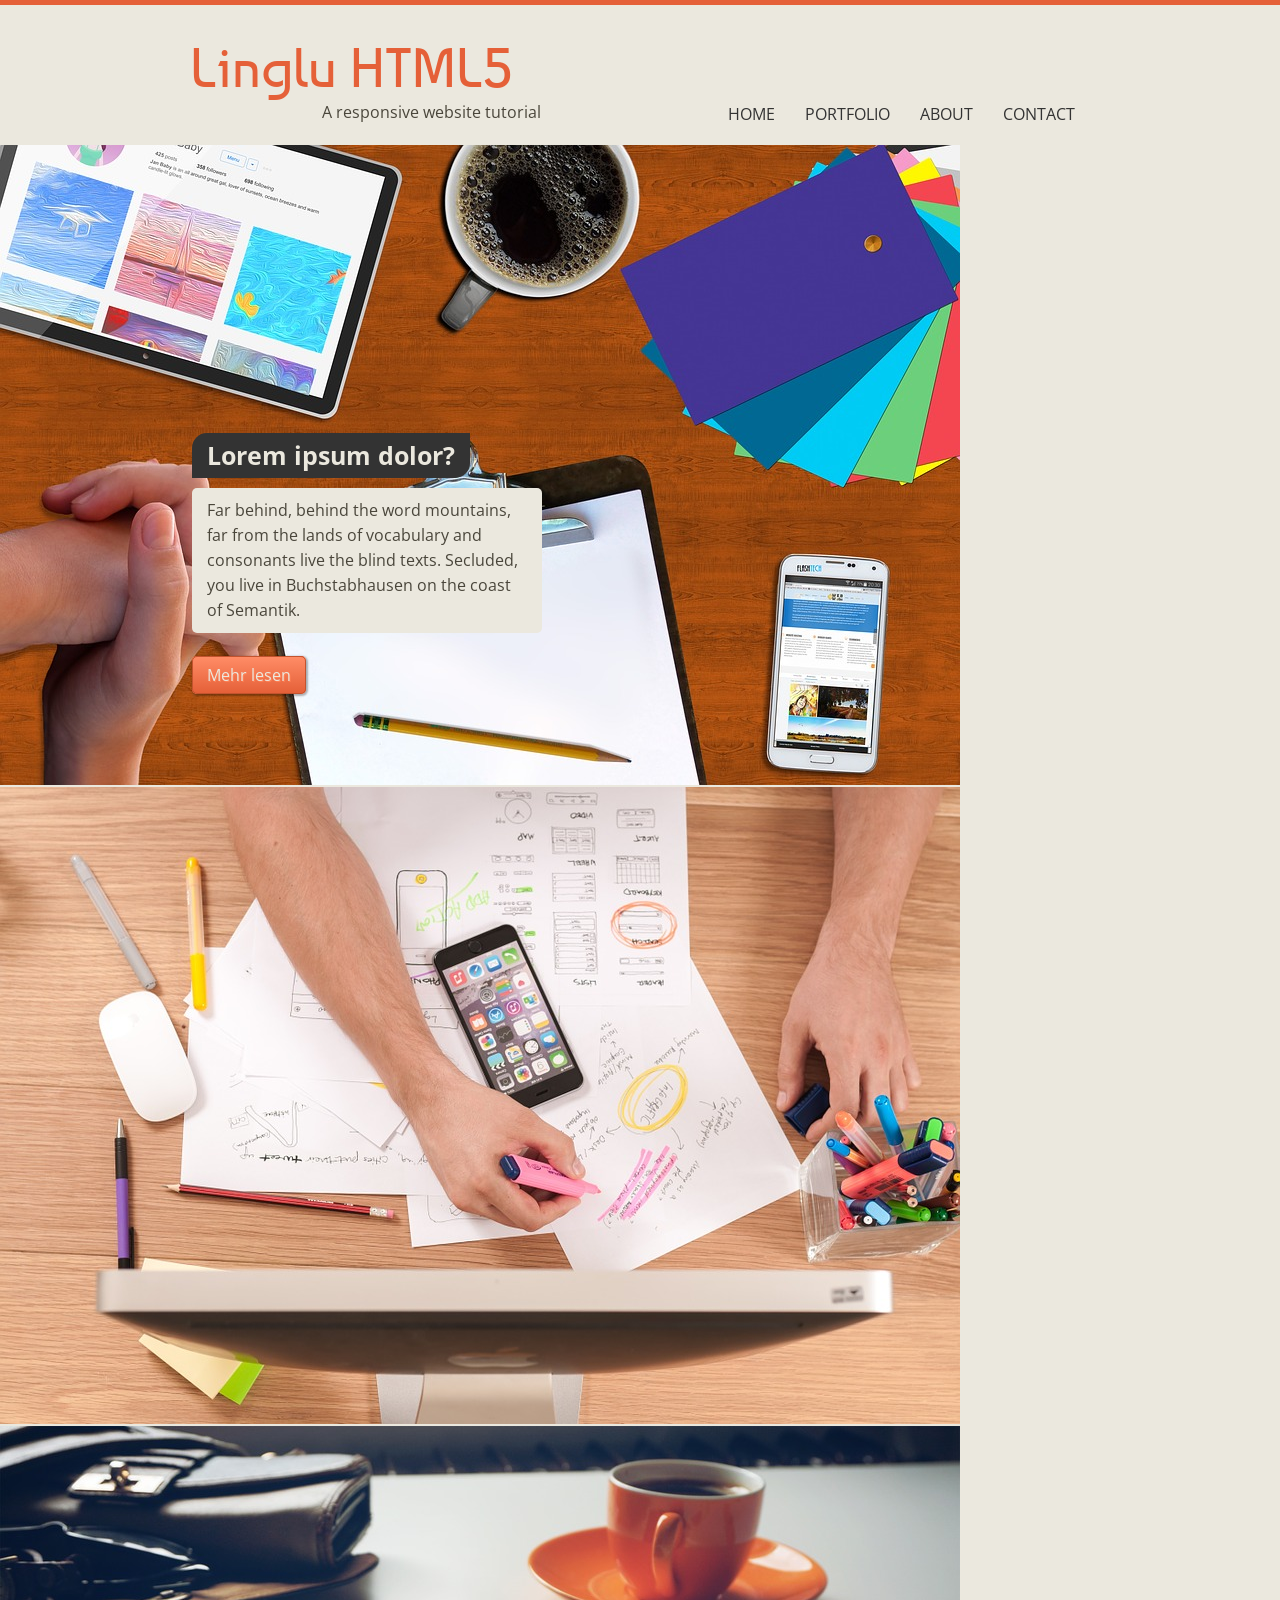
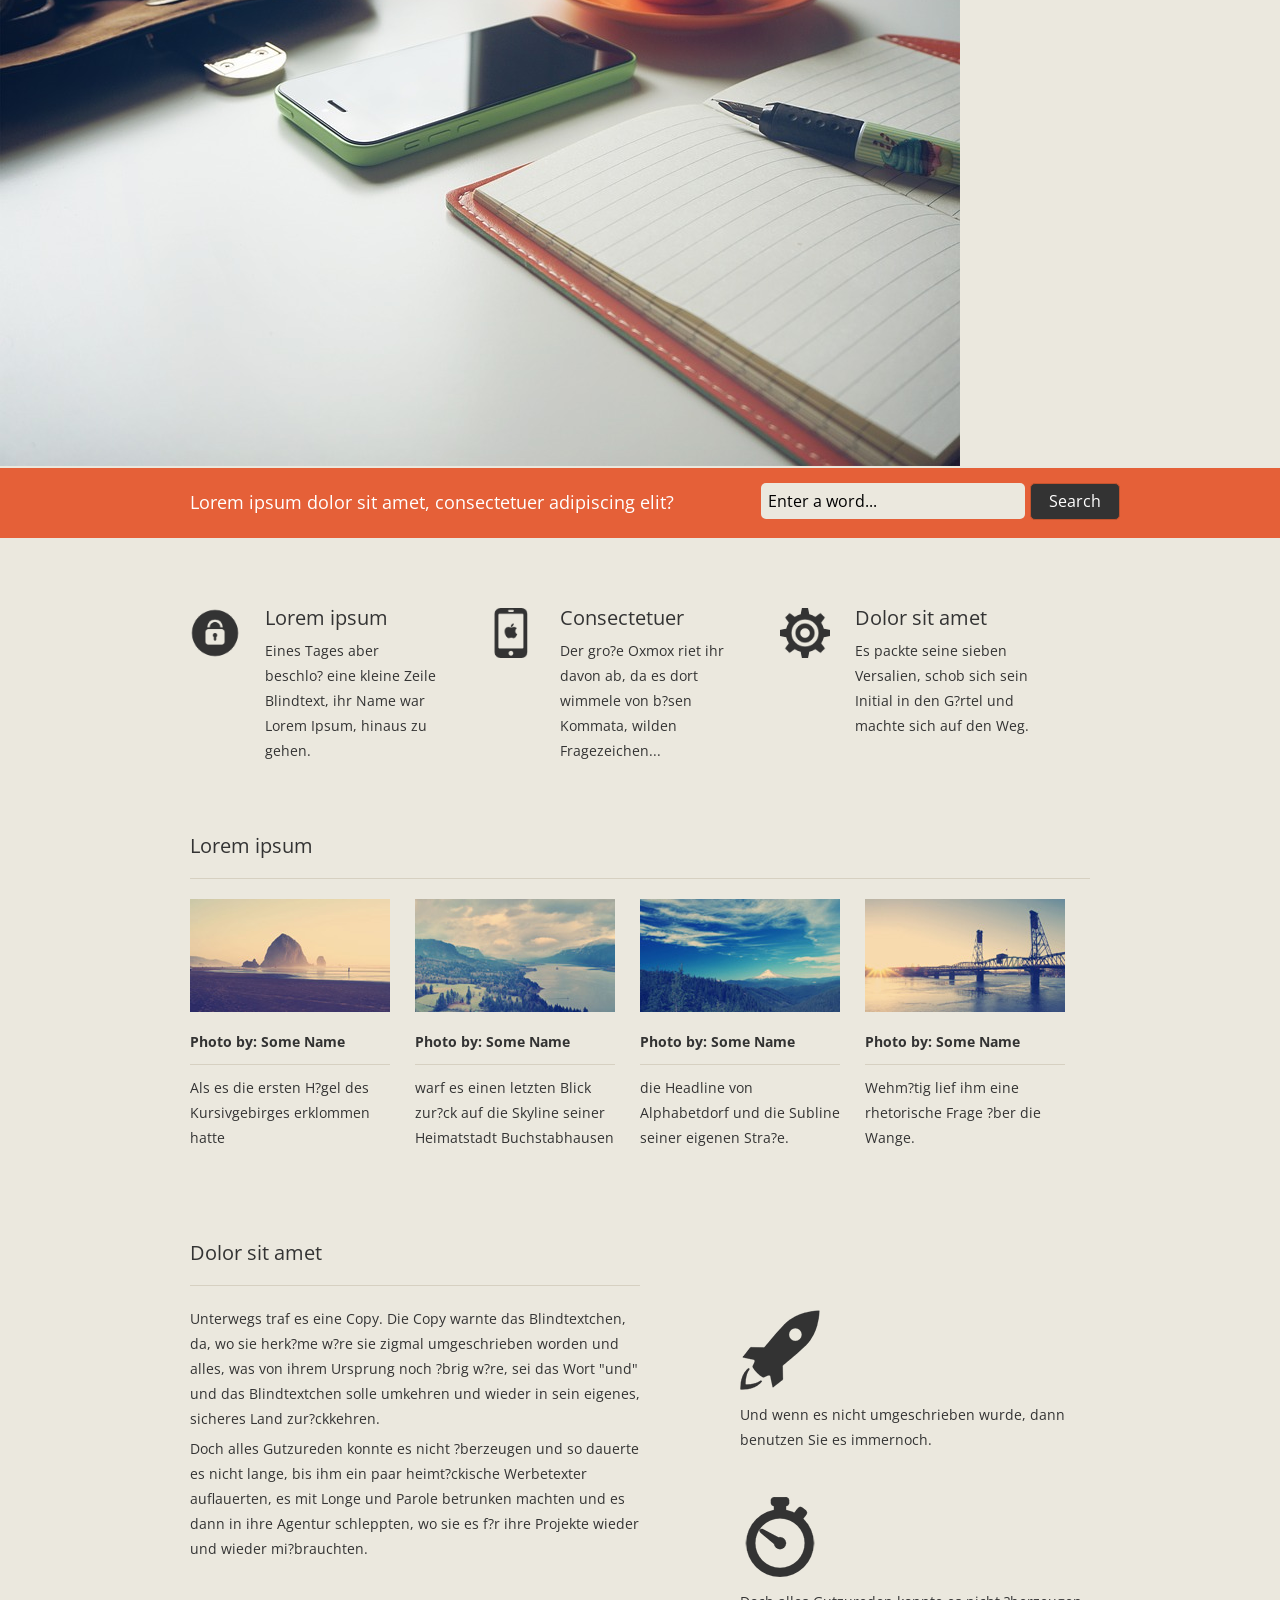
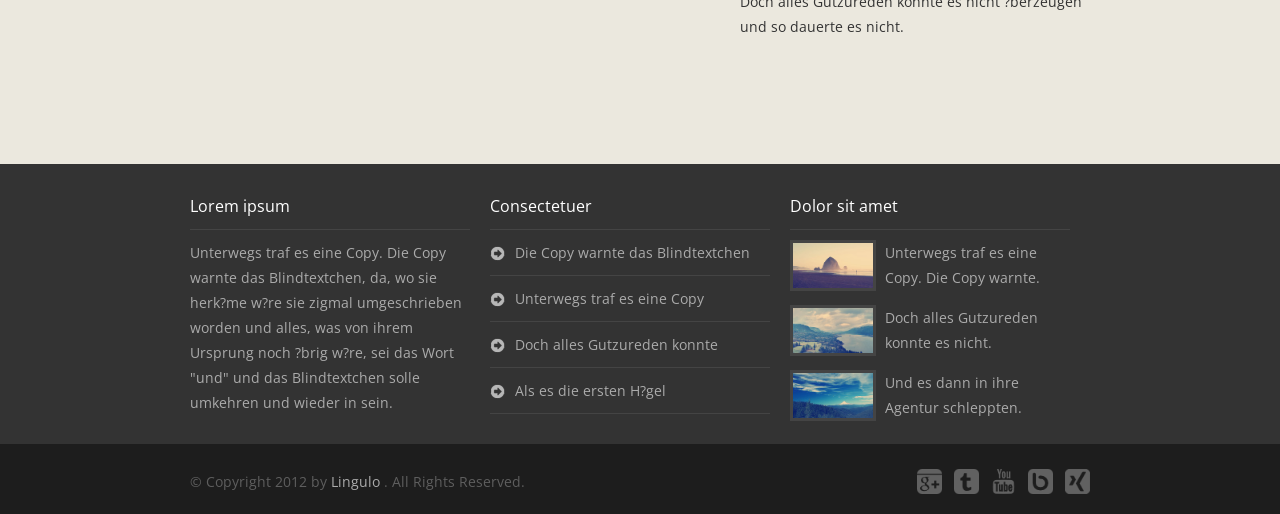
==== index.html @ 414e0123 "Update index.html" ====
<!DOCTYPE HTML>
<head>
	<meta http-equiv="content-type" content="text/html" charset="UTF-8"/>
	<meta name="viewport" content="width=device-width, initial-scale=1.0" />
	<title>
		HTML5 responsive website tutorial
	</title>
	<link rel="stylesheet" href="css/reset.css" type="text/css" media="screen" />
	<link rel="stylesheet" href="css/style.css" type="text/css" media="screen" />
	<link href="lightbox/css/lightbox.css" rel="stylesheet" />
	<link href='http://fonts.googleapis.com/css?family=Open+Sans|Baumans' rel='stylesheet' type='text/css'/>
	<script src="js/modernizr.js">
		
		
	
	
	</script>
	<script src="js/respond.min.js">
		
		
	
	
	</script>
	<!-- include extern jQuery file but fall back to local file if extern one fails to load !-->
	<!--<script src="http://code.jquery.com/jquery-1.7.2.min.js">-->
		

	
	
	<script type="text/javascript">
		
		
		
        window.jQuery || document.write('<script type="text\/javascript" src="js\/1.7.2.jquery.min"><\/script>')
    
	
	
	</script>
	<script src="lightbox/js/lightbox.js">
		
		
	
	
	</script>
	<script src="js/prefixfree.min.js">
		
		
	
	
	</script>
	<script src="js/jquery.slides.min.js">
		
		
	
	
	</script>
    
   
   <script>
   $(function() {
$('#slides').slidesjs({
height: 235,
navigation: false,
pagination: false,
effect: {
fade: {
speed: 400
}
},callback:
{
start: function(number)
{
$("#slider_content1,#slider_content2,#slider_content3").fadeOut(500);
},
complete: function(number)
{
$("#slider_content" + number).delay(500).fadeIn(1000);
}
},
play:
{
active: false,
auto: true,
interval: 6000,
pauseOnHover: false
}
});
});

  
(function ($, window, document, undefined)
{
  'use strict';$(function ()
{
$("#mobileMenu").hide();
$(".toggleMobile").click(function()
{
$(this).toggleClass("active");
$("#mobileMenu").slideToggle(500);
});
});
    
    $(window).on("resize", function()
{
if($(this).width() > 500)
{
$("#mobileMenu").hide();
$(".toggleMobile").removeClass("active");

}
});
    
})(jQuery, window, document);


   </script>

</head>
<body>
	<header>
    
    <div class="toggleMobile">
<span class="menu1"></span>
<span class="menu2"></span>
<span class="menu3"></span>
</div>
<div id="mobileMenu">
<ul>
<li><a href="javascript:void(0)">Home</a></li>
<li><a href="javascript:void(0)">Porfolio</a></li>
<li><a href="javascript:void(0)">About</a></li>
</ul>
</div>
		<h1>
			Linglu HTML5
		</h1>
		<p>
			A responsive website tutorial
		</p>
		<nav>
			<ul>
				<li>
					<a href="javascript:void(0)"> Home </a>
				</li>
				<li>
					<a href="javascript:void(0)"> Portfolio </a>
				</li>
				<li>
					<a href="javascript:void(0)"> About </a>
				</li>
				<li>
					<a href="javascript:void(0)"> Contact </a>
				</li>
			</ul>
		</nav>
	</header>
	<section class="container">
		<h2 class="hidden">
			Lorem Ipsum
		</h2>
		<article id="slider_content1">
			<h3>
				Lorem ipsum dolor?
			</h3>
			<p>
				Far behind, behind the word mountains, far from the lands of vocabulary and consonants live the blind texts. Secluded, you live in Buchstabhausen on the coast of Semantik.
				<a href="javascript:void(0)" class="responsive_button">Mehr lesen...</a>
            </p>
	<a class="button" href="javascript:void(0)">Mehr lesen</a>
		</article>
		<article id="slider_content2">
			<h3>
				Nulla consequat
			</h3>
			<p>
				A little turtle called Duden flows through her place and provides her with the necessary regularities. It is a paradise-like country in which a fried phrases fly into the mouth.
		      <a href="javascript:void(0)" class="responsive_button">Mehr lesen...</a>
        	</p>
		<a class="button" href="javascript:void(0)">Mehr lesen</a>
		</article>
		<article id="slider_content3">
			<h3>
				Lorem ipsum
			</h3>
			<p>
				Not even the omnipotent punctuation controls the blind texts an almost unorthographical life.
                <a href="javascript:void(0)" class="responsive_button">Mehr lesen...</a>
			</p>
		<a class="button" href="javascript:void(0)">Mehr lesen</a>
		</article>
		<div id="slides">
			<img src="img/img1.jpg" alt="Some alt text">
			<img src="img/img2.jpg" alt="Some alt text">
			<img src="img/img3.jpg" alt="Some alt text">
		</div>
	</section>
	<section id="spacer">
		<h2 class="hidden">
			Dolor sit amet
		</h2>
		<p>
			Lorem ipsum dolor sit amet, consectetuer adipiscing elit?
		</p>
		<div class="search">
			<form action="#">
				<input type="text" name="sitesearch" value="Enter a word..."/>
				<input type="submit" name="start_search" class="button" value="Search"/>
			</form>
		</div>
	</section>
	<section id="boxcontent">
		<h2 class="hidden">
			Adipiscing
		</h2>
		<article>
			<img src="img/icon1.png" alt="alt text" width="50" height="50"/>
			<h3>
				Lorem ipsum
			</h3>
			<p>
				Eines Tages aber beschlo? eine kleine Zeile Blindtext, ihr Name war Lorem Ipsum, hinaus zu gehen.
			</p>
		</article>
		<article>
			<img src="img/icon2.png" alt="alt text" width="50" height="50"/>
			<h3>
				Consectetuer
			</h3>
			<p>
				Der gro?e Oxmox riet ihr davon ab, da es dort wimmele von b?sen Kommata, wilden Fragezeichen...
			</p>
		</article>
		<article>
			<img src="img/icon3.png" alt="alt text" width="50" height="50"/>
			<h3>
				Dolor sit amet
			</h3>
			<p>
				Es packte seine sieben Versalien, schob sich sein Initial in den G?rtel und machte sich auf den Weg.
			</p>
		</article>
		<br class="clear"/>
	</section>
	<section id="four_columns">
		<h2>
			Lorem ipsum
		</h2>
		<article class="img-item">
			<h3 class="hidden">
				Dolor sit amet
			</h3>
			<figure>
				<a href="img/example-slide-1.jpg" rel="lightbox" title="Some Title">
				<span class="thumb-screen"></span>
				<img src="img/example-slide-1sml.jpg" alt="Some alt text"/>
				</a>
				<figcaption>
					<strong>
						Photo by: Some Name
					</strong>
					Als es die ersten H?gel des Kursivgebirges erklommen hatte
				</figcaption>
			</figure>
		</article>
		<article class="img-item">
			<h3 class="hidden">
				Sit Amet
			</h3>
			<figure>
				<a href="img/example-slide-2.jpg" rel="lightbox" title="Some Title">
				<span class="thumb-screen"></span>
				<img src="img/example-slide-2sml.jpg" alt="Some alt text"/>
				</a>
				<figcaption>
					<strong>
						Photo by: Some Name
					</strong>
					warf es einen letzten Blick zur?ck auf die Skyline seiner Heimatstadt Buchstabhausen
				</figcaption>
			</figure>
		</article>
		<article class="img-item">
			<h3 class="hidden">
				Dolor Sit
			</h3>
			<figure>
				<a href="img/example-slide-3.jpg" rel="lightbox" title="Some Title">
				<span class="thumb-screen"></span>
				<img src="img/example-slide-3sml.jpg" alt="Some alt text"/>
				</a>
				<figcaption>
					<strong>
						Photo by: Some Name
					</strong>
					die Headline von Alphabetdorf und die Subline seiner eigenen Stra?e.
				</figcaption>
			</figure>
		</article>
		<article class="img-item">
			<h3 class="hidden">
				Lorem Ipsum
			</h3>
			<figure>
				<a href="img/example-slide-4.jpg" rel="lightbox" title="Some Title">
				<span class="thumb-screen"></span>
				<img src="img/example-slide-4sml.jpg" alt="Some alt text"/>
				</a>
				<figcaption>
					<strong>
						Photo by: Some Name
					</strong>
					Wehm?tig lief ihm eine rhetorische Frage ?ber die Wange.
				</figcaption>
			</figure>
		</article>
		<br class="clear"/>
	</section>
	<section id="text_columns">
		<h2 class="hidden">
			Blindtext
		</h2>
		<article class="column1">
			<h3>
				Dolor sit amet
			</h3>
			<p>
				Unterwegs traf es eine Copy. Die Copy warnte das Blindtextchen, da, wo sie herk?me w?re sie zigmal umgeschrieben worden und alles, was von ihrem Ursprung noch ?brig w?re, sei das Wort "und" und das Blindtextchen
				solle umkehren und wieder in sein eigenes, sicheres Land zur?ckkehren.
			</p>
			<p>
				Doch alles Gutzureden konnte es nicht ?berzeugen und so dauerte es nicht lange, bis ihm ein paar heimt?ckische Werbetexter auflauerten, es mit Longe und Parole betrunken machten und es dann in ihre Agentur
				schleppten, wo sie es f?r ihre Projekte wieder und wieder mi?brauchten.
			</p>
		</article>
		<section class="column2">
			<h3 class="hidden">
				Lorem Impsum
			</h3>
			<article class="row">
				<h4 class="hidden">
					Dolor sit
				</h4>
				<img src="img/icon4.png" width="80" class="rocket" alt="Some alt text"/>
				<p>
					Und wenn es nicht umgeschrieben wurde, dann benutzen Sie es immernoch.
				</p>
			</article>
			<article class="row">
				<h4 class="hidden">
					Ipsum
				</h4>
				<img src="img/icon5.png" width="80" class="clock" alt="Some alt text"/>
				<p>
					Doch alles Gutzureden konnte es nicht ?berzeugen und so dauerte es nicht.
				</p>
			</article>
		</section>
	</section>
	<footer>
		<h2 class="hidden">
			Our footer
		</h2>
		<section id="copyright">
			<h3 class="hidden">
				Copyright notice
			</h3>
			<div class="wrapper">
				<div class="social">
					<a href="javascript:void(0)"><img src="img/icon9.png" alt="google plus" width="25"/></a>
					<a href="javascript:void(0)"><img src="img/icon6.png" alt="tumblr" width="25"/></a>
					<a href="javascript:void(0)"><img src="img/icon7.png" alt="youtube" width="25"/></a>
					<a href="javascript:void(0)"><img src="img/icon8.png" alt="bebo" width="25"/></a>
					<a href="javascript:void(0)"><img src="img/icon10.png" alt="xing" width="25"/></a>
				</div>
				&copy; Copyright 2012 by
				<a href="http://www.lingulo.com">Lingulo</a>
				. All Rights Reserved.
			</div>
		</section>
		<section class="wrapper">
			<h3 class="hidden">
				Footer content
			</h3>
			<article class="column">
				<h4>
					Lorem ipsum
				</h4>
				Unterwegs traf es eine Copy. Die Copy warnte das Blindtextchen, da, wo sie herk?me w?re sie zigmal umgeschrieben worden und alles, was von ihrem Ursprung noch ?brig w?re, sei das Wort "und" und das Blindtextchen
				solle umkehren und wieder in sein.
			</article>
			<article class="column midlist">
				<h4>
					Consectetuer
				</h4>
				<ul>
					<li>
						<a href="javascript:void(0)">Die Copy warnte das Blindtextchen</a>
					</li>
					<li>
						<a href="javascript:void(0)">Unterwegs traf es eine Copy</a>
					</li>
					<li>
						<a href="javascript:void(0)">Doch alles Gutzureden konnte</a>
					</li>
					<li>
						<a href="javascript:void(0)">Als es die ersten H?gel</a>
					</li>
				</ul>
			</article>
			<article class="column rightlist">
				<h4>
					Dolor sit amet
				</h4>
				<ul>
					<li>
						<a href="javascript:void(0)"><img src="img/example-slide-1sml.jpg" width="80" alt="some alt text"/><span>Unterwegs traf es eine Copy. Die Copy warnte.</span></a>
					</li>
					<li>
						<a href="javascript:void(0)"><img src="img/example-slide-2sml.jpg" width="80" alt="some alt text"/><span>Doch alles Gutzureden konnte es nicht.</span></a>
					</li>
					<li>
						<a href="javascript:void(0)"><img src="img/example-slide-3sml.jpg" width="80" alt="some alt text"/><span>Und es dann in ihre Agentur schleppten.</span></a>
					</li>
				</ul>
			</article>
		</section>
	</footer>
    
  
</body>

</html>
---- css/style.css ----
body
{
border-top: 5px solid #e56038;
background: #ebe8de;
font-family: 'Open Sans', sans-serif;
color: #333333;
}

input
{
font-family: 'Open Sans', sans-serif;
font-size:16px;
padding: 7px;
outline: 0;
border:0;
width:250px;
background: #EBE8DE;
border-radius:5px;
}

input[type=submit]
{
width:auto;
padding: 5px 18px;
line-height:25px;
text-shadow:none;
cursor:pointer;
box-shadow: none;
background: #333333;
color: #fff;
}

p
{
margin: 5px 0;
line-height: 25px;
}

a
{
text-decoration: none;
color: inherit;
transition: color .5s ease;
}


strong
{
font-weight: bold;
}


figcaption
{
line-height: 25px;
font-size:14px;
width:200px;
}

figcaption strong
{
border-bottom: 1px solid #D6D0C1;
padding-bottom:10px;
margin: 10px 0;
display:block;
}

header
{

position:relative;
width:auto;
max-width:900px;
margin: 0 auto 20px auto;
}

header h1
{
margin: 35px 0 0 0;
font-size: 55px;
color: #e56038;
font-family: 'Baumans', cursive;
}

header p
{
font-family: 'Open Sans', sans-serif;
font-size: 16px;
color: #4A463B;
margin-left:132px;
}

nav
{
        position:absolute;
        right:0;
        bottom:0;
}

nav ul
{
list-style:none;
}

nav ul li
{
display:block;
float:left;
padding:3px 15px;
}

nav ul li a
{
font-family: 'Open Sans', sans-serif;
text-transform: uppercase;
transition: all .25s ease;
}

nav ul li a:hover
{
color: #E56038;
}



#slider_content1, #slider_content2, #slider_content3
{
line-height: 25px;
font-family: 'Open Sans', sans-serif;
width:350px;
position:absolute;
top:15%;
left:15%;
display:none;
z-index:11;
}

#slider_content1
{
display:block;
}

.container
{
width:auto;
margin: 0 auto;
position:relative;
}

#slider_content1 h3, #slider_content2 h3, #slider_content3 h3
{
color:#EBE8DE;
font-size:25px;
font-weight:bold;
margin-bottom:10px;
background-color:#333333;
padding:10px 15px;
border-radius: 15px 0 15px 0;
display:inline-block;
}

#slider_content1 p, #slider_content2 p, #slider_content3 p
{
margin:0 0 30px 0;
color:#4a463b;
background-color:#EBE8DE;
padding:10px 15px;
border-radius: 5px;
}

#spacer
{
width:auto;
height:70px;
background-color:#e56038;
position:relative;
font-family: 'Open Sans', sans-serif;
color:#fff;
font-size:18px;
}

#spacer p
{
margin-top:22px;
width:auto;
position:absolute;
left:50%;
margin-left:-450px;
}

#spacer .search
{
margin-top:15px;
width:auto;
position:absolute;
right:50%;
margin-right:-480px;
}

#boxcontent
{
width:auto;
max-width:900px;
margin:0 auto;
padding:70px 0 45px 0;
}

#boxcontent article
{
float:left;
width:250px;
margin-right:45px;
font-size:14px;
}

#boxcontent article h3
{
font-family: 'Open Sans', sans-serif;
font-size:20px;
margin-bottom:10px;
margin-left:75px;
}

#boxcontent article img
{
float:left;
}

#boxcontent article p
{
line-height:25px;
font-family: 'Open Sans', sans-serif;
margin-left:75px;
}

#four_columns, #text_columns
{
line-height:25px;
font-family: 'Open Sans', sans-serif;
width:auto;
max-width:900px;
margin:0 auto;
}


#four_columns h2, #text_columns h3
{
font-size:20px;
border-bottom: 1px solid #D6D0C1;
padding: 20px 0;
margin-bottom: 20px;
}

#four_columns .img-item
{
float:left;
margin-right:25px;
}

#four_columns .img-item a
{
position:relative;
display:block;
}

.thumb-screen
{
display:block;
position:absolute;
top:0;
left:0;
width:100%;
height:113px;
background: #000 url(../img/zoom.png) center center no-repeat;
z-index:99;
opacity: 0;
transition: opacity .5s ease;
}

.thumb-screen:hover
{
opacity:0.5;
}


#text_columns article.column1, #text_columns .column2
{
margin: 70px 0;
font-size:14px;
float:left;
width:450px;
}


#text_columns .column2
{
margin: 120px 0;
}

.row
{
position:relative;
margin: 40px 0 0 50px;
float:right;
width:350px;
}

.rocket:hover
{
opacity:0;
transition: opacity 0.4s ease 0.2s;
animation-name: stylie-transform-keyframes;
animation-duration: 700ms;
animation-delay: 0ms;
animation-fill-mode: forwards;
animation-timing-function: linear;
animation-iteration-count: 1;
transform-origin: 0 0;
}

.clock:hover
{
animation-name: stylie-transform2-keyframes;
animation-duration: 100ms;
animation-delay: 0ms;
animation-fill-mode: forwards;
animation-timing-function: linear;
animation-iteration-count: infinite;
transform-origin: 0 0;
}


/* KEYFRAMES */

@keyframes stylie-transform-keyframes
{
0%
{
transform:translateX(30px) translateY(46px) rotate(0deg) translate(-50%, -50%);
animation-timing-function: cubic-bezier(.25,.25,.75,.75);
}
100%
{
transform:translateX(260px) translateY(-150px) rotate(0deg) translate(-50%, -50%);
}
}

@keyframes stylie-transform2-keyframes
{
0%
{
transform:translateX(40px) translateY(40px) rotate(0deg) translate(-50%, -50%);
animation-timing-function: cubic-bezier(.25,.25,.75,.75);
}
100%
{
transform:translateX(50px) translateY(40px) rotate(0deg) translate(-50%, -50%);
}
}

footer
{
position:relative;
clear:both;
width:auto;
height:350px;
background:#333333;
}

footer .wrapper
{
line-height:25px;
margin: 0 auto;
padding-top:30px;
width:auto;
max-width:900px;
font-size:14px;
}

footer .wrapper .column
{
font-family: 'Open Sans', sans-serif;
color:#ababab;
float:left;
width:280px;
margin-right:20px;
}

footer .wrapper .column.midlist ul li
{
width:auto;
padding:0 0 10px 25px;
margin-bottom:10px;
border-bottom: 1px solid #444444;
background:url(../img/arrowright2.png) left 6px no-repeat;
}

footer .wrapper .column.midlist ul li a:hover
{
color:#fff;
}

footer .wrapper .column.rightlist ul li
{
width:auto;
margin-bottom:15px;
}

footer .wrapper .column.rightlist ul li a span
{
margin-left:95px;
display:block;
}

footer .wrapper .column.rightlist ul li a img
{
transition: border .25s ease;
float:left;
border:3px solid #444444;
}

footer .wrapper .column.rightlist ul li a img:hover
{
border-color: #5e5e5e;
}

footer .wrapper .column h4
{
font-size: 16px;
color: #fff;
border-bottom: 1px solid #444444;
padding: 0 0 10px 0;
margin-bottom: 10px;
}

#copyright
{
background: #1D1D1D;
height:70px;
position:absolute;
bottom:0;
left:0;
width:100%;
}

#copyright .wrapper
{
font-family: 'Open Sans', sans-serif;
padding-top:25px;
color: #5e5e5e;
font-size:14px;
position:relative;
}

#copyright .wrapper .social
{
position:absolute;
right:0;
top:25px;
}

#copyright .wrapper .social a
{
transition: opacity .25s ease;
opacity: 0.3;
margin-left: 12px;
display:block;
float:left;
}

#copyright .wrapper .social a:hover
{
opacity: 0.7;
}

#copyright .wrapper a
{
color: #ABABAB;
}

#copyright .wrapper a:hover
{
color: #fff;
}

.clear
{
clear:both;
}

.hidden
{
position:absolute;
clip: rect(1px 1px 1px 1px); /* IE6 & 7 */
clip: rect(1px, 1px, 1px, 1px);
}

#slider_content1 p .responsive_button, #slider_content2 p .responsive_button, #slider_content3 p .responsive_button
{
display:none;
}


#mobileMenu
{
position: fixed;
top: 0;
left: 0;
width: 100%;
display:none;
}



#mobileMenu ul li
{
display:block;
background-color: #E56038;
color: #fff;
padding: 12px 0;
letter-spacing: 0.1em;
text-align: center;
text-transform: uppercase;
border-bottom: 1px solid #CC5836;
}

.toggleMobile
{
display:none;
}


.button
{
        padding:7px 14px;
        border: 1px solid #c3532e;
        background-image: linear-gradient(bottom, #E56038 0%, #ff8c66 100%);
        background-image: linear-gradient(to bottom, #ff8c66 0%, #E56038 100%);
        background-color: #eb653c;
        color: #EBE8DE;
        text-shadow: 1px 1px 0px #ff8155;
        text-decoration:none;
        border-radius:5px;
        box-shadow: 1px 1px 2px 1px rgba(0, 0, 0, 0.3);
}

.button:hover
{
        background:none #EBE8DE;
        border-color: #EBE8DE;
        text-shadow:none;
        color: #4A463B;
}

@media (max-width:1215px)
{
    
#slider_content1, #slider_content2, #slider_content3
{
width:auto;
margin-right:50px;
}

#slider_content1 h3, #slider_content2 h3, #slider_content3 h3
{
font-size:18px;
}
#slider_content1 p, #slider_content2 p, #slider_content3 p
{-
font-size:14px;
}
#slider_content1 p .responsive_button, #slider_content2 p .responsive_button, #slider_content3 p .responsive_button
{
display:inline;
color:#000;
}
.container .button
{
display:none;
}
}


@media (max-width: 915px)
{
#boxcontent article
{
float: none;
margin: 30px auto 0 auto;
width: 60%;
}
#spacer
{font-size:15px;
}

#spacer .search
{
margin-top:19px;
margin-right:-385px;
}

#spacer p
{
margin-left:-370px;
}

input
{
padding:4px;
font-size:14px;
}

input[type="submit"]
{
padding: 1px 14px;
}

#four_columns
{
width: 500px;
}

#four_columns .img-item:nth-of-type(3), #four_columns .img-item:nth-of-type(4)
{
margin-top: 25px;
}

#text_columns article.column1, #text_columns .column2
{
float:none;
max-width: 500px;
margin: 50px auto 0 auto;
}

.column2 .row
{
float:none;
margin:0 0 40px 50px;
}

footer .wrapper .column
{
font-size: 12px;
width: 230px;
}
}


@media (max-width: 765px)
{

.container
{
    height:1px;
top: -1500px;
}    

header
{
height:120px;
}

header nav
{
right: auto;
bottom: auto;
left: 50%;
top:100px;
margin-left: -184px;
}


#spacer
{
height:100px;
}

#spacer p
{
text-align:center;
position:static;
margin: 0 auto;
padding:15px 0 7px 0;
}

#spacer .search
{
text-align:center;
position:static;
margin: 0 auto;
}

footer
{
padding-bottom:70px;
height: auto;
}

footer .wrapper
{
width: 350px;
margin: 0 auto;
}

footer .wrapper .column
{
margin-top:30px;
float:none;
font-size: 14px;
width: auto;
}

footer .wrapper .social
{
display:none;
}

}


@media (max-width: 500px){

header
        {
            margin-top: 80px;
            text-align: center;
        }  

 #spacer
        {
                height:auto;
                padding-bottom:15px;
        }

#four_columns{
    width:auto;
}

#four_columns .img-item{
    float: none;
margin: 30px auto 0 auto;
width: 200px;
}

#four_columns h2
{
margin: 0 30px;
}

.column2 .row{
     margin: 0 0 40px 10px;
    width:auto;
}

footer .wrapper{
    width:auto;
}

footer .wrapper .column
{
margin: 0 auto 15px auto;
max-width:300px;
}

#mobileMenu
{
display: block;
z-index: 99;
}


.toggleMobile
{
position: fixed;
top: 10px;
left: 10px;
display: block;
width: 40px;
height: 36px;
cursor: pointer;
z-index: 999;
}

.toggleMobile span.menu1, .toggleMobile span.menu2, .toggleMobile span.menu3
{
display: block;
position: absolute;
width: 40px;
height: 8px;
left: 0;
background: #EDA28C;
-webkit-transition: all 0.35s cubic-bezier(0.75, 0.25, 0.10, 0.95);
transition: all 0.35s cubic-bezier(0.75, 0.25, 0.10, 0.95);
}

.toggleMobile span.menu1
{
top: 0;
}
.toggleMobile span.menu2
{
top: 14px;
}
.toggleMobile span.menu3
{
top: 28px;
}


.toggleMobile.active span.menu1
{
top: 14px;
-webkit-transform: rotate(45deg);
-moz-transform: rotate(45deg);
-o-transform: rotate(45deg);
-ms-transform: rotate(45deg);
transform: rotate(45deg);
-webkit-transition: all 0.35s cubic-bezier(0.75, 0.25, 0.10, 0.95);
transition: all 0.5s cubic-bezier(0.75, 0.25, 0.10, 0.95);
}
.toggleMobile.active span.menu2
{
-webkit-transform: rotate(-45deg);
-moz-transform: rotate(-45deg);
-o-transform: rotate(-45deg);
-ms-transform: rotate(-45deg);
transform: rotate(-45deg);
-webkit-transition: all 0.35s cubic-bezier(0.75, 0.25, 0.10, 0.95);
transition: all 0.5s cubic-bezier(0.75, 0.25, 0.10, 0.95);
}
.toggleMobile.active span.menu3
{
opacity: 0;
-webkit-transition: opacity 0.35s cubic-bezier(0.75, 0.25, 0.10, 0.95);
transition: opacity 0.35s cubic-bezier(0.75, 0.25, 0.10, 0.95);
}

header nav
        {
                display:none;
        }
        
 header h1
        {
                font-size:40px;
        }
        header p
        {
                margin-left: 60px;
                font-size:14px;
        }
}
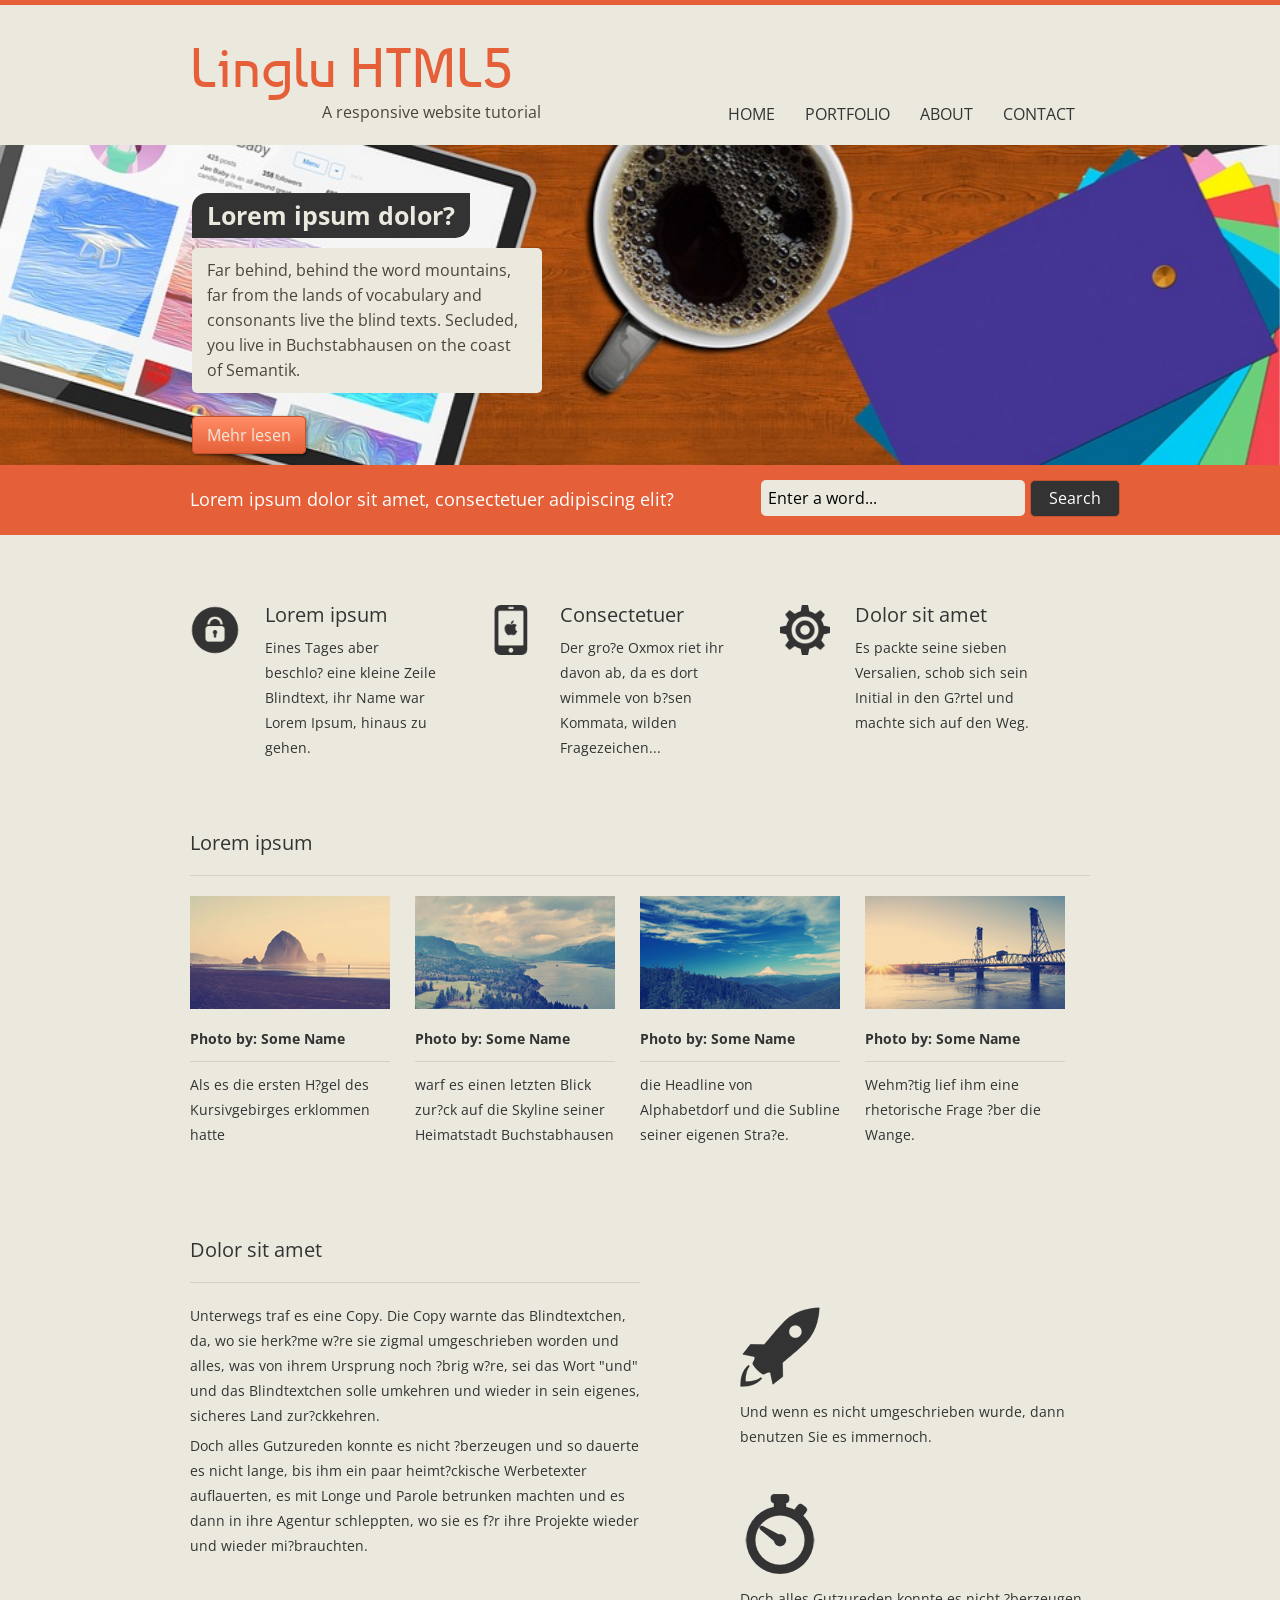
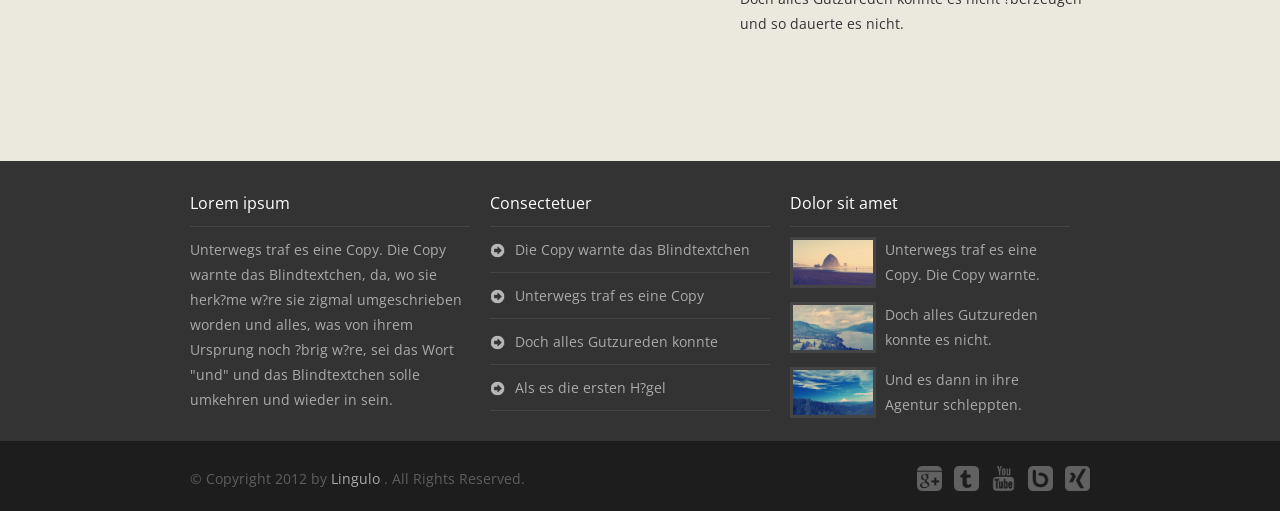
==== commit 0687cf43: "Update index.html" ====
--- a/index.html
+++ b/index.html
@@ -32,7 +32,7 @@
 		
 		
 		
-        window.jQuery || document.write('<script type="text\/javascript" src="js\/1.7.2.jquery.min"><\/script>')
+        window.jQuery || document.write('<script type="text\/javascript" src="js\/1.7.2.jquery.min.js"><\/script>')
     
 	
 	
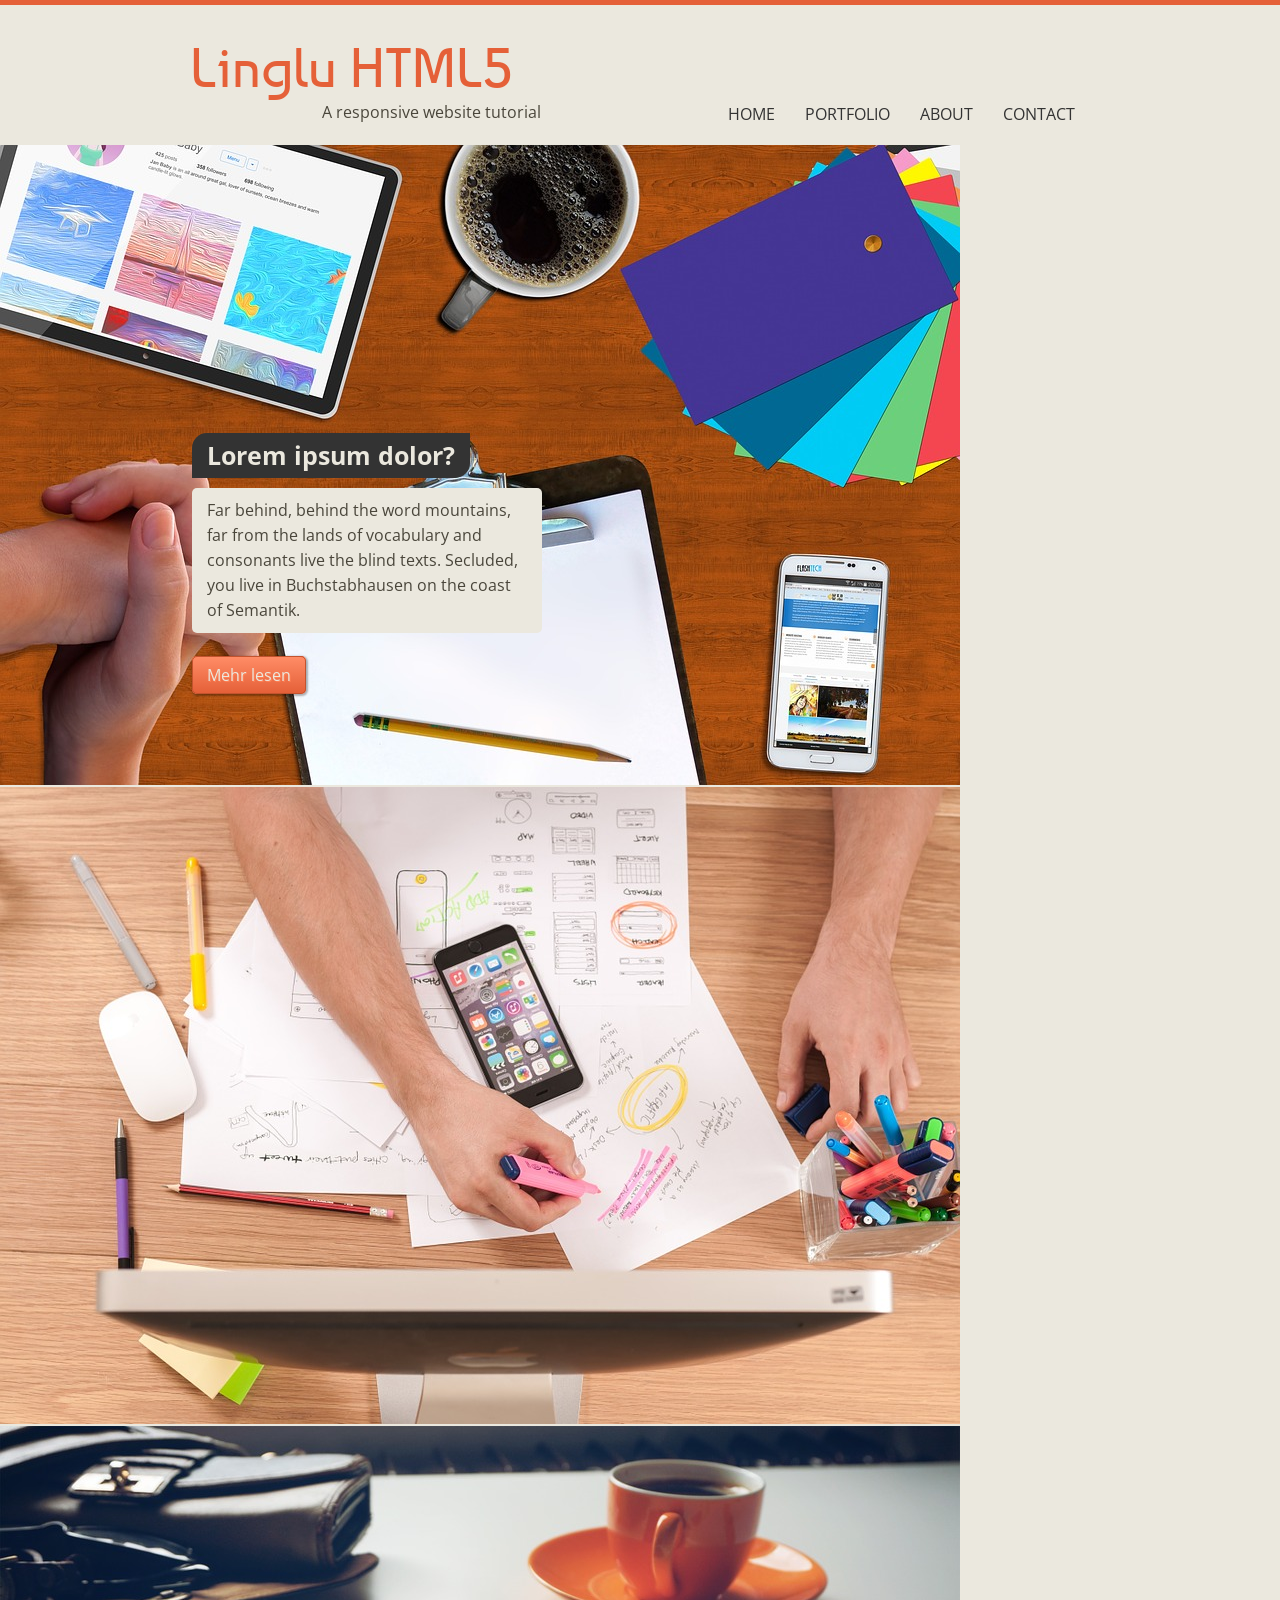
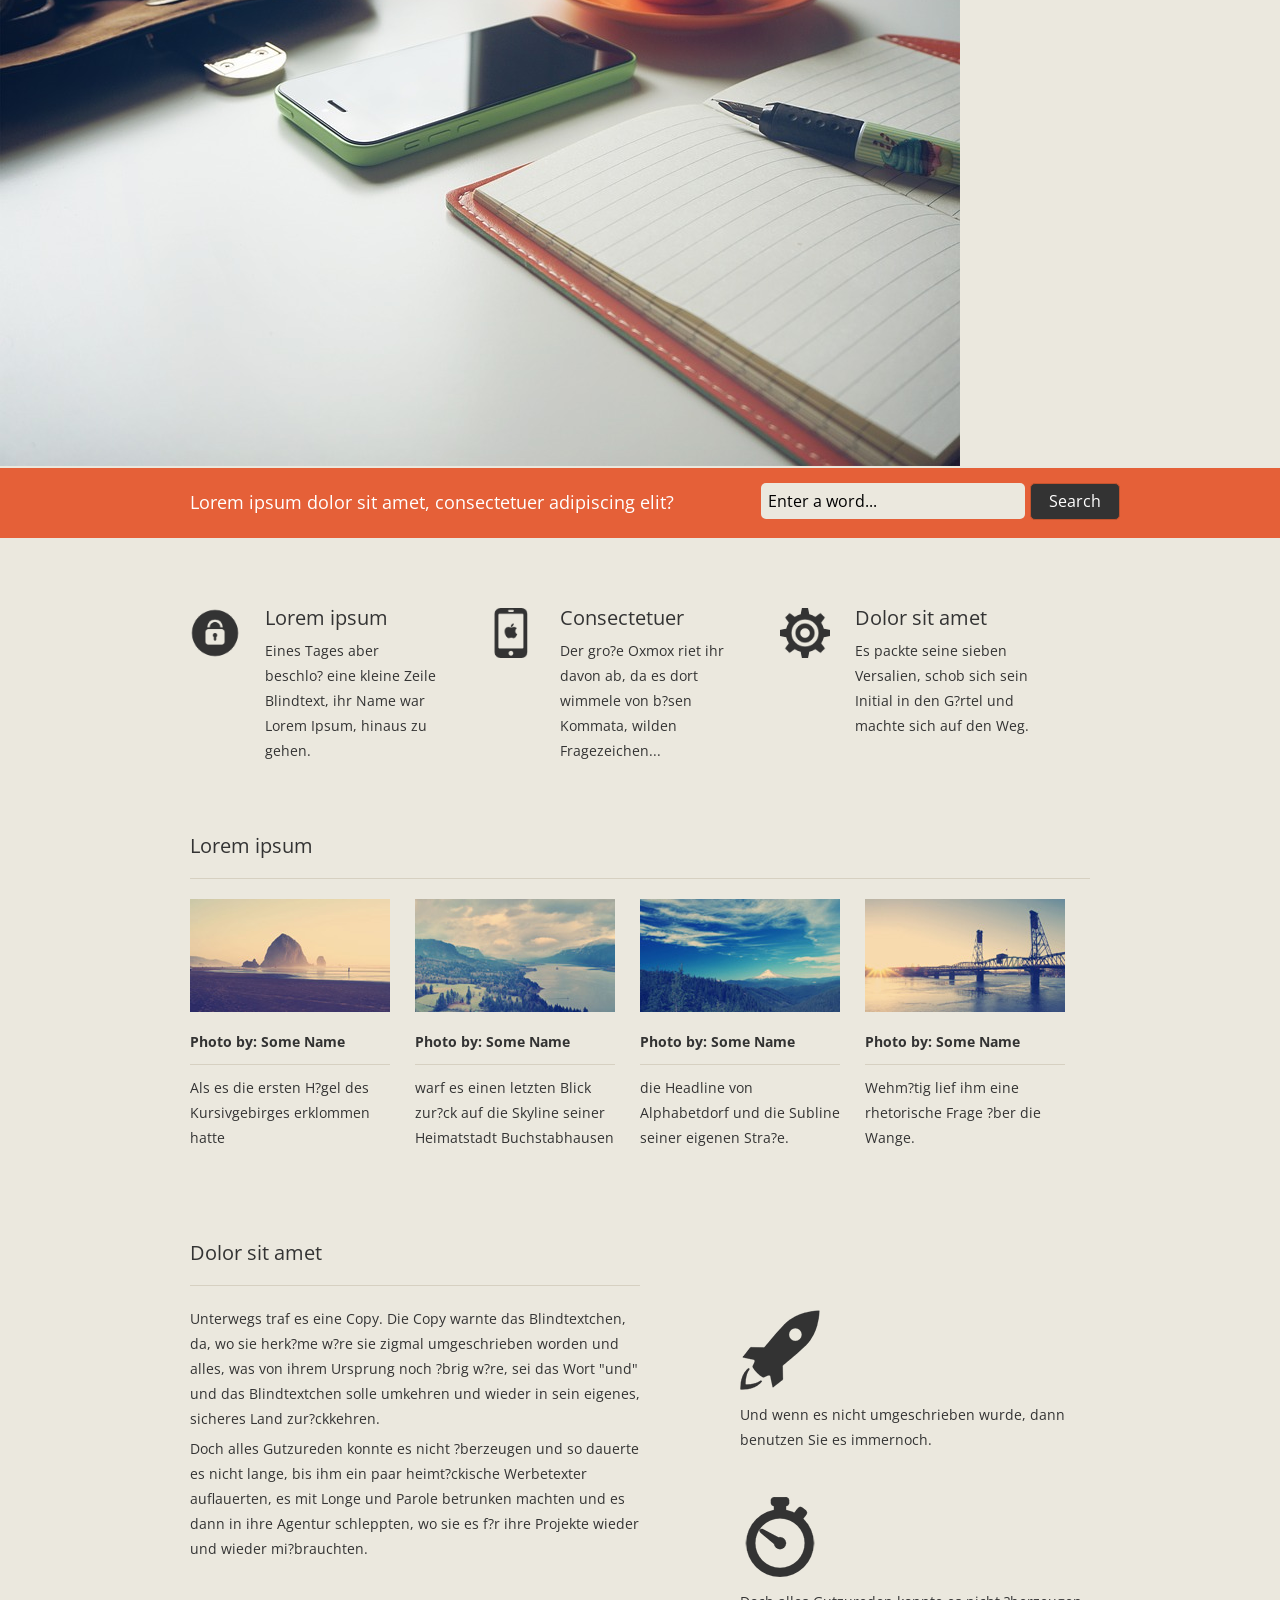
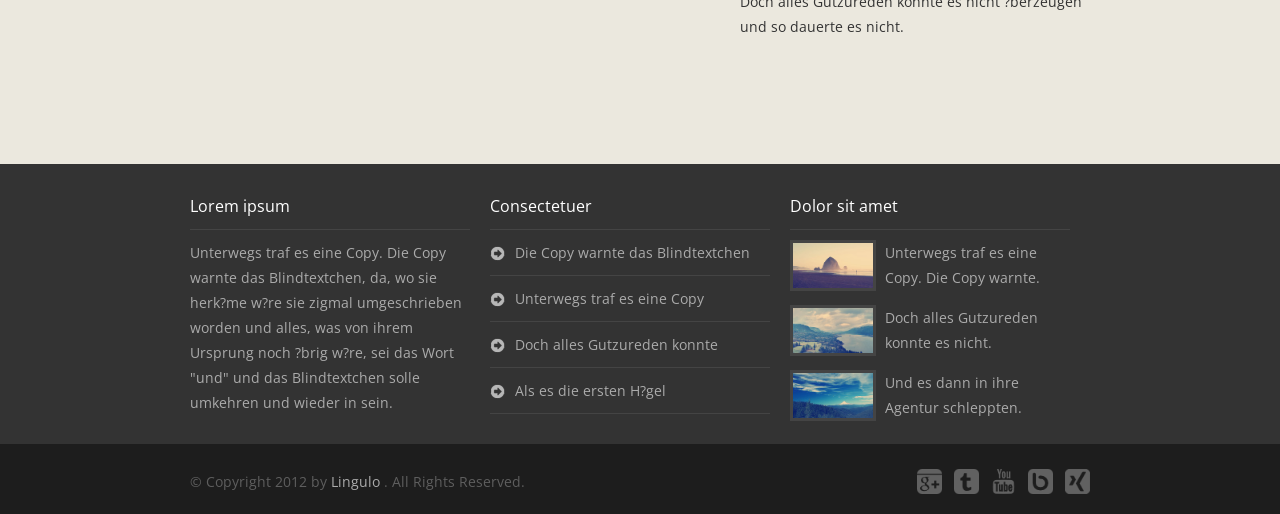
==== commit 3dc33ab5: "Update index.html" ====
--- a/index.html
+++ b/index.html
@@ -26,17 +26,17 @@
 	<!--<script src="http://code.jquery.com/jquery-1.7.2.min.js">-->
 		
 
-	
-	
-	<script type="text/javascript">
-		
-		
-		
-        window.jQuery || document.write('<script type="text\/javascript" src="js\/1.7.2.jquery.min.js"><\/script>')
-    
-	
-	
-	</script>
+	<script src="js/jquery-1.7.2.min.js"> </script>
+	
+<!--	<script type="text/javascript">
+		
+		
+		
+        window.jQuery || document.write('<script type="text\/javascript" src="js\/1.7.2.jquery.min"><\/script>')
+    
+	
+	
+	</script>-->
 	<script src="lightbox/js/lightbox.js">
 		
 		
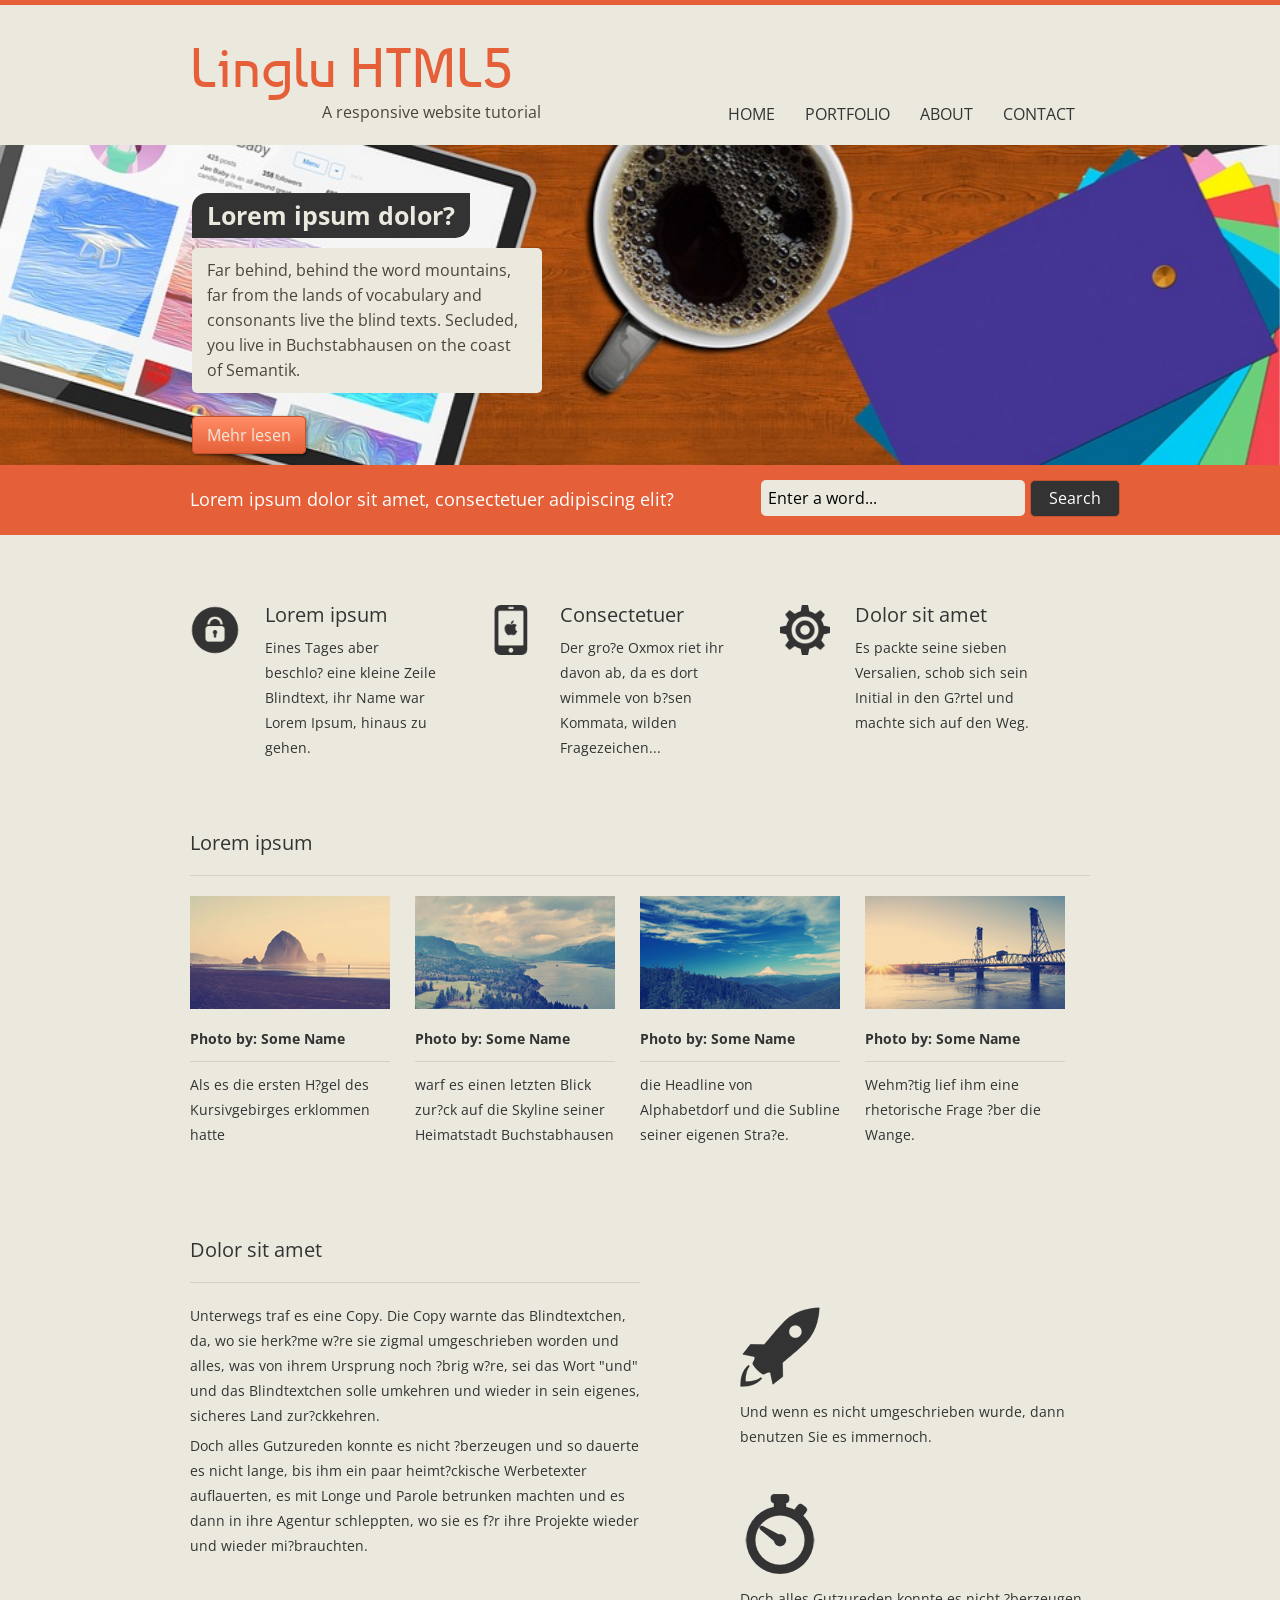
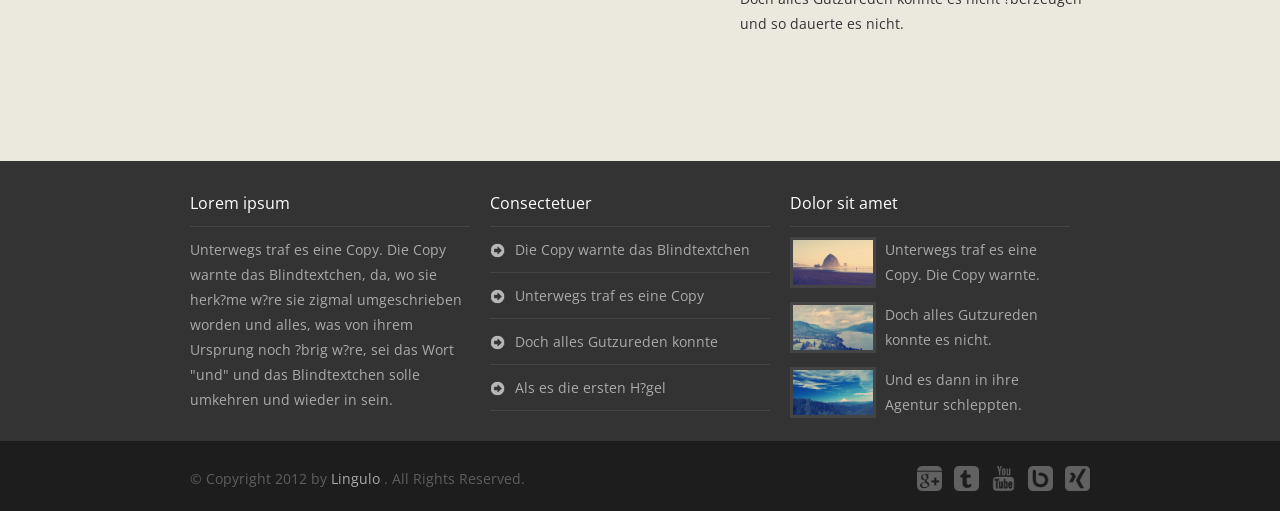
==== commit 80afa754: "Update index.html" ====
--- a/index.html
+++ b/index.html
@@ -26,7 +26,7 @@
 	<!--<script src="http://code.jquery.com/jquery-1.7.2.min.js">-->
 		
 
-	<script src="js/jquery-1.7.2.min.js"> </script>
+	<script src="js/1.7.2.jquery.min.js"> </script>
 	
 <!--	<script type="text/javascript">
 		
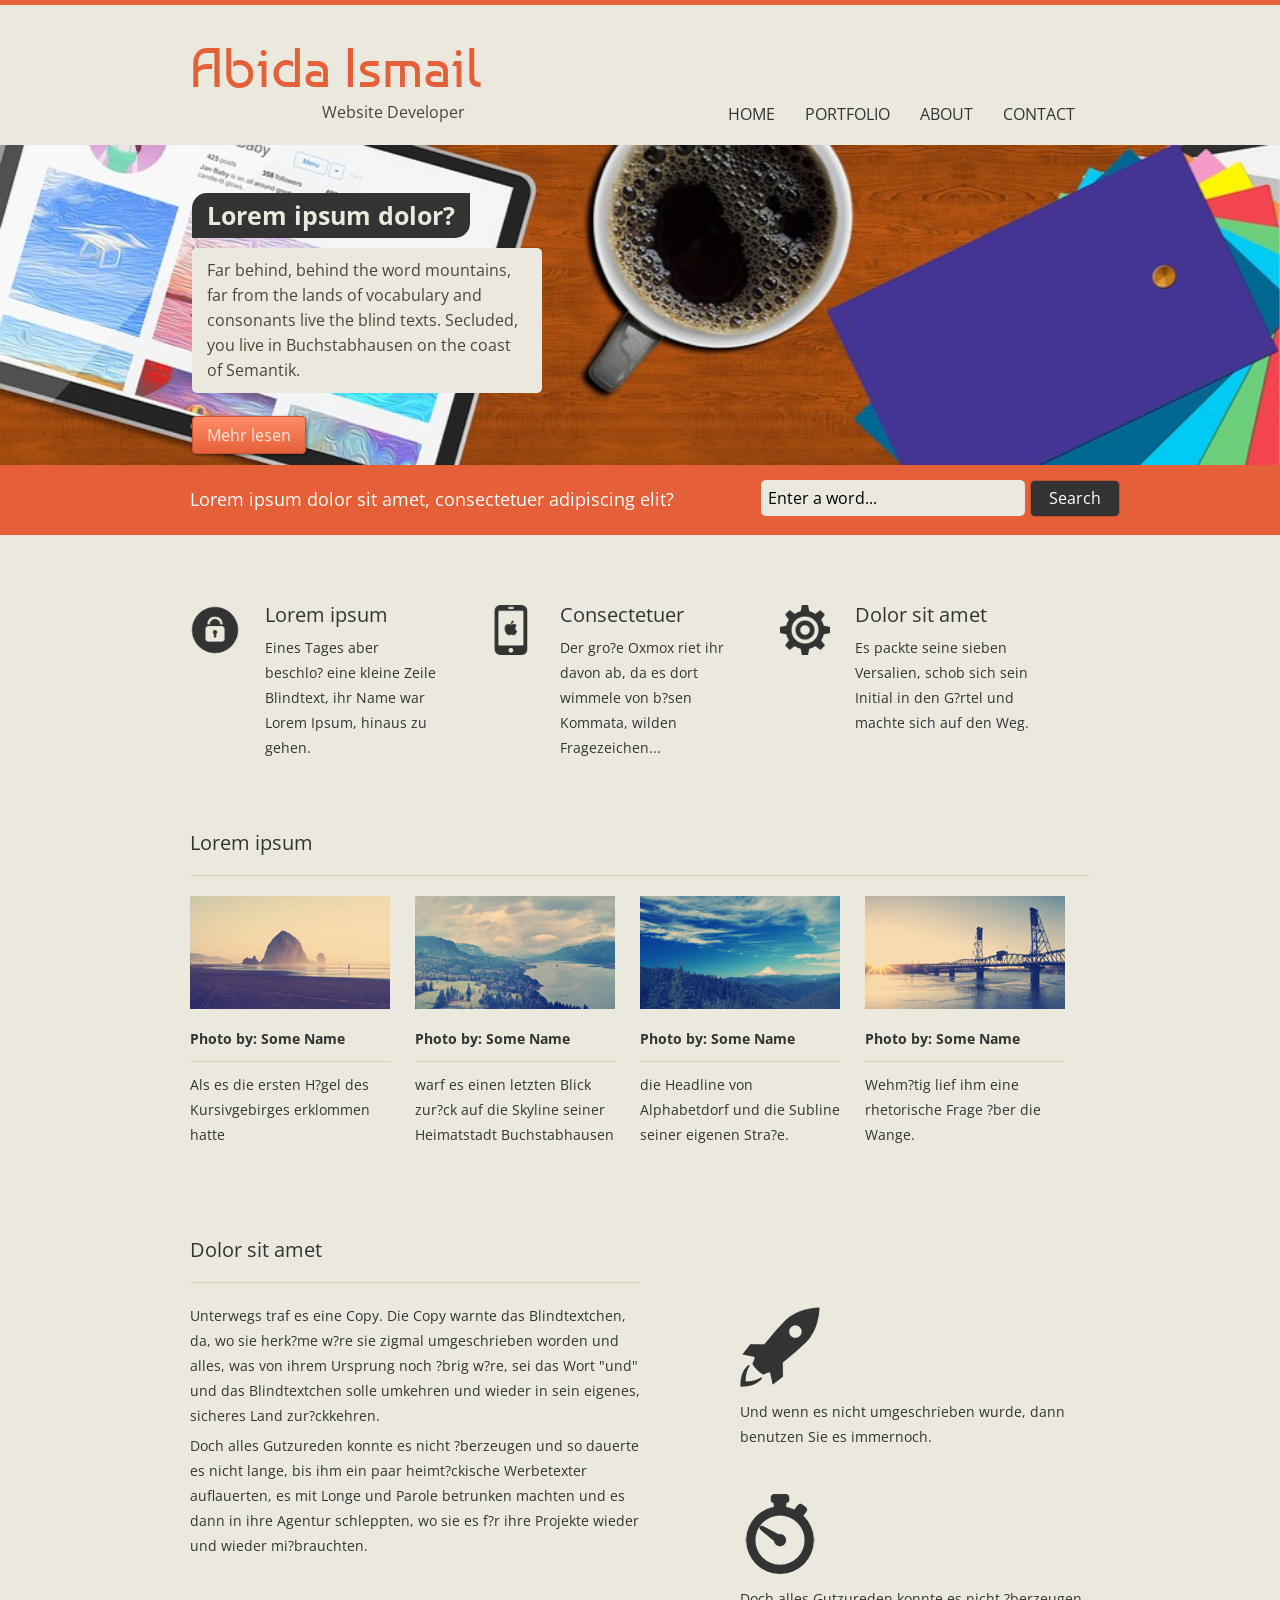
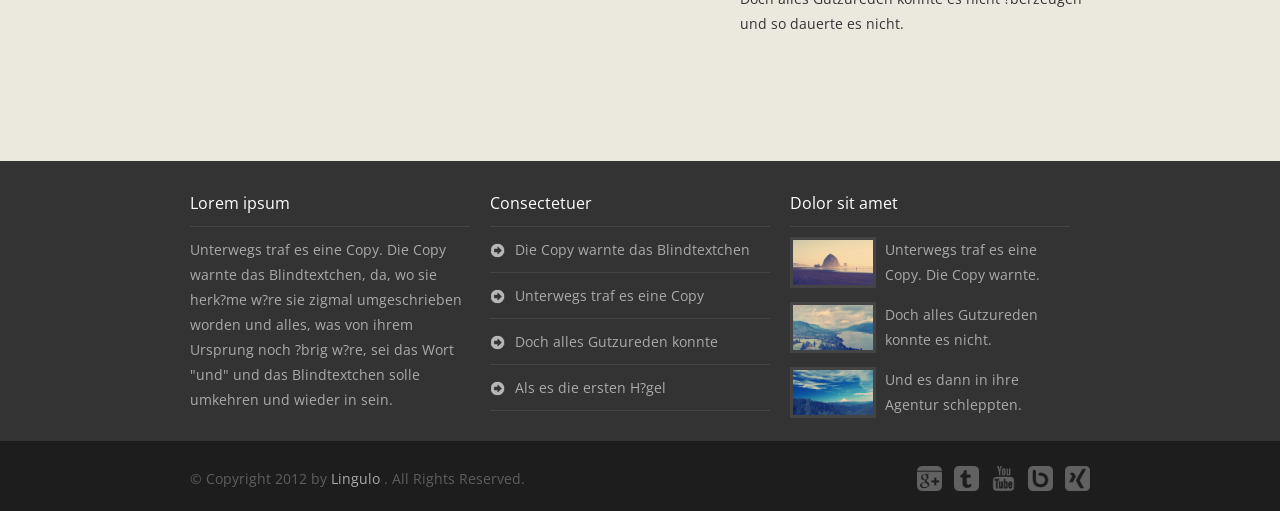
==== commit 8046c76b: "Update index.html" ====
--- a/index.html
+++ b/index.html
@@ -133,10 +133,10 @@
 </ul>
 </div>
 		<h1>
-			Linglu HTML5
+			Abida Ismail
 		</h1>
 		<p>
-			A responsive website tutorial
+			Website Developer
 		</p>
 		<nav>
 			<ul>
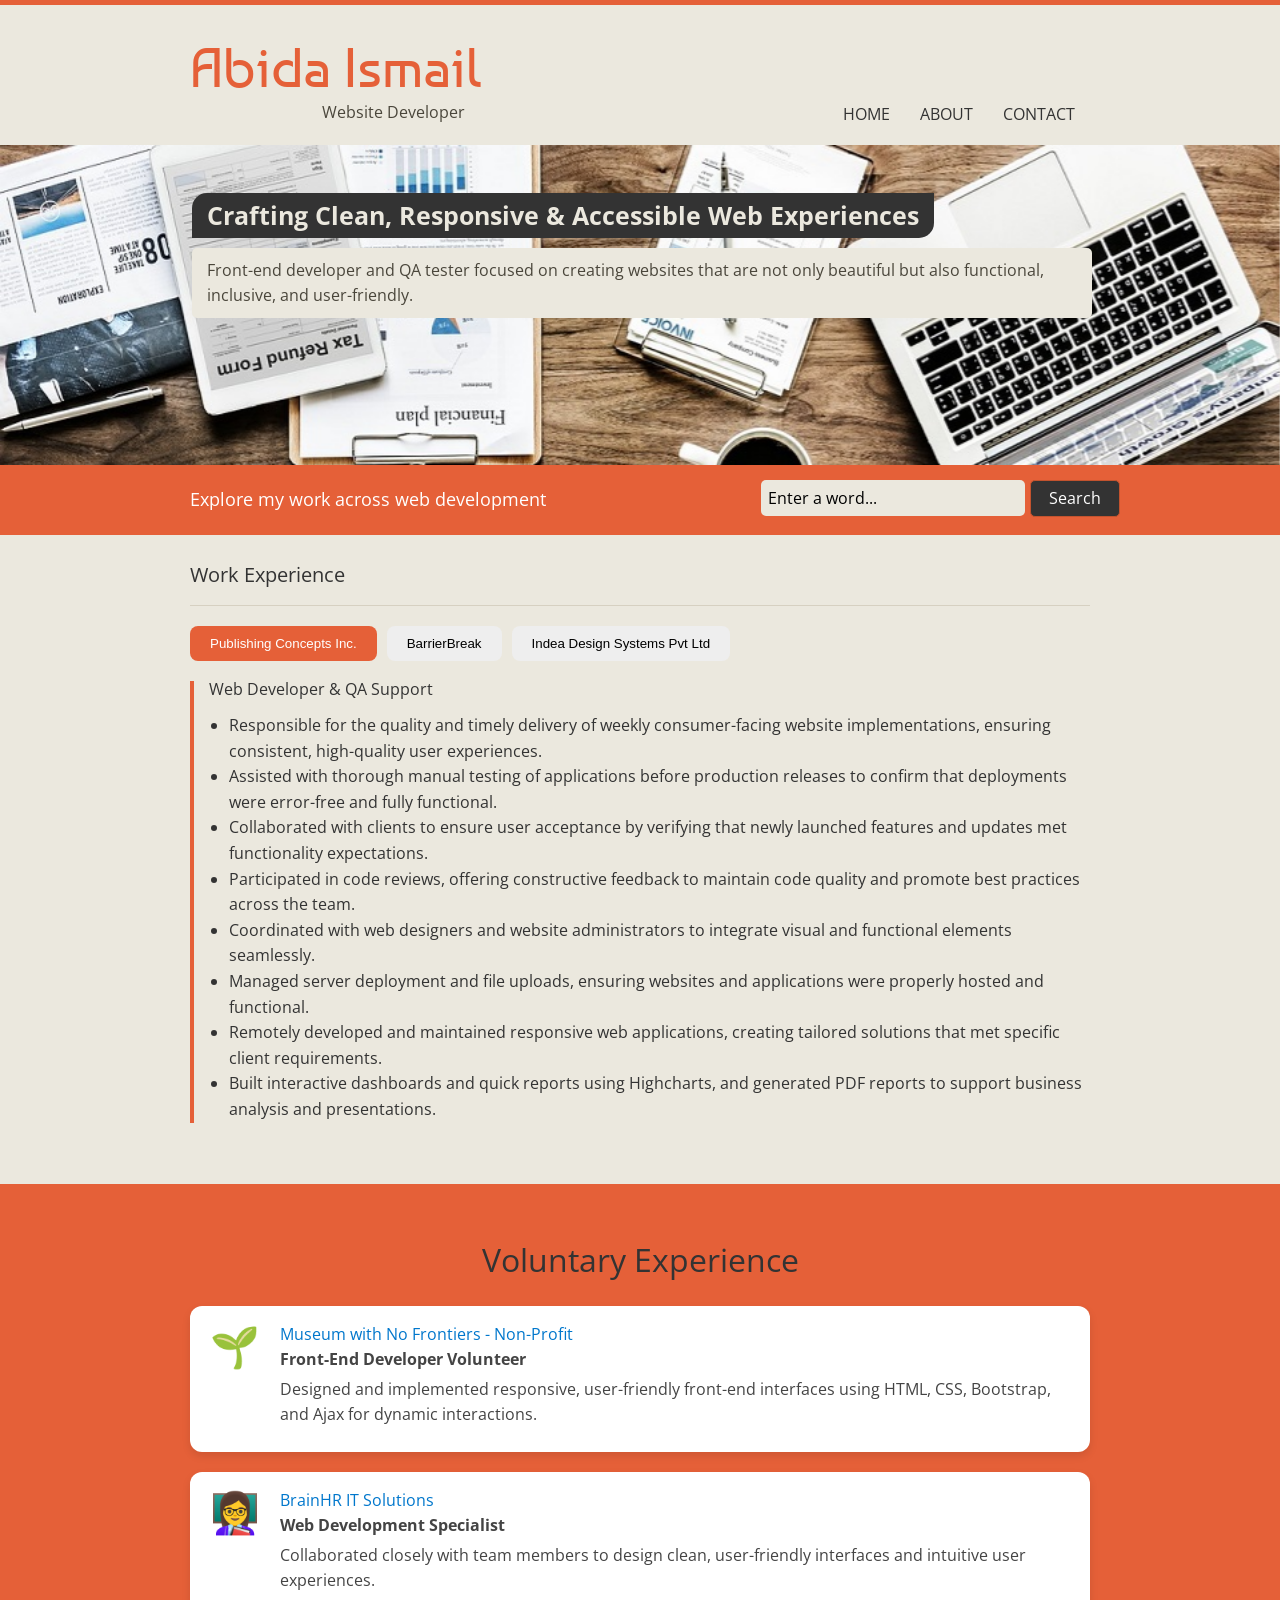
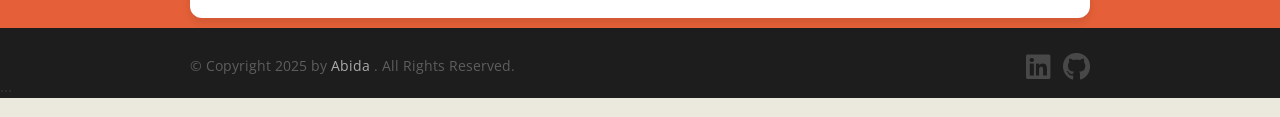
==== commit 87b0a979: "quit" ====
--- a/index.html
+++ b/index.html
@@ -4,24 +4,15 @@
 	<meta http-equiv="content-type" content="text/html" charset="UTF-8"/>
 	<meta name="viewport" content="width=device-width, initial-scale=1.0" />
 	<title>
-		HTML5 responsive website tutorial
-	</title>
+Portfolio Website	</title>
 	<link rel="stylesheet" href="css/reset.css" type="text/css" media="screen" />
 	<link rel="stylesheet" href="css/style.css" type="text/css" media="screen" />
 	<link href="lightbox/css/lightbox.css" rel="stylesheet" />
 	<link href='http://fonts.googleapis.com/css?family=Open+Sans|Baumans' rel='stylesheet' type='text/css'/>
-	<script src="js/modernizr.js">
-		
-		
-	
-	
-	</script>
-	<script src="js/respond.min.js">
-		
-		
-	
-	
-	</script>
+	<link rel="stylesheet" href="https://cdnjs.cloudflare.com/ajax/libs/font-awesome/6.4.0/css/all.min.css">
+	
+	<script src="js/modernizr.js"></script>
+	<script src="js/respond.min.js"></script>
 	<!-- include extern jQuery file but fall back to local file if extern one fails to load !-->
 	<!--<script src="http://code.jquery.com/jquery-1.7.2.min.js">-->
 		
@@ -37,24 +28,9 @@
 	
 	
 	</script>-->
-	<script src="lightbox/js/lightbox.js">
-		
-		
-	
-	
-	</script>
-	<script src="js/prefixfree.min.js">
-		
-		
-	
-	
-	</script>
-	<script src="js/jquery.slides.min.js">
-		
-		
-	
-	
-	</script>
+	<script src="lightbox/js/lightbox.js"></script>
+	<script src="js/prefixfree.min.js">	</script>
+	<script src="js/jquery.slides.min.js"></script>
     
    
    <script>
@@ -65,7 +41,7 @@
 pagination: false,
 effect: {
 fade: {
-speed: 400
+speed: 100
 }
 },callback:
 {
@@ -128,8 +104,8 @@
 <div id="mobileMenu">
 <ul>
 <li><a href="javascript:void(0)">Home</a></li>
-<li><a href="javascript:void(0)">Porfolio</a></li>
-<li><a href="javascript:void(0)">About</a></li>
+<li><a href="#boxcontent">About</a></li>
+<li><a href="javascript:void(0)">Contact</a></li>
 </ul>
 </div>
 		<h1>
@@ -143,14 +119,12 @@
 				<li>
 					<a href="javascript:void(0)"> Home </a>
 				</li>
+				
 				<li>
-					<a href="javascript:void(0)"> Portfolio </a>
+					<a href="#boxcontent"> About </a>
 				</li>
 				<li>
-					<a href="javascript:void(0)"> About </a>
-				</li>
-				<li>
-					<a href="javascript:void(0)"> Contact </a>
+					<a href="#copyright"> Contact </a>
 				</li>
 			</ul>
 		</nav>
@@ -161,33 +135,30 @@
 		</h2>
 		<article id="slider_content1">
 			<h3>
-				Lorem ipsum dolor?
+				Crafting Clean, Responsive & Accessible Web Experiences
 			</h3>
 			<p>
-				Far behind, behind the word mountains, far from the lands of vocabulary and consonants live the blind texts. Secluded, you live in Buchstabhausen on the coast of Semantik.
-				<a href="javascript:void(0)" class="responsive_button">Mehr lesen...</a>
+				Front-end developer and QA tester focused on creating websites that are not only beautiful but also functional, inclusive, and user-friendly.				<a href="javascript:void(0)" class="responsive_button">Mehr lesen...</a>
             </p>
-	<a class="button" href="javascript:void(0)">Mehr lesen</a>
+	<!--<a class="button" href="javascript:void(0)">Mehr lesen</a>-->
 		</article>
 		<article id="slider_content2">
 			<h3>
-				Nulla consequat
+				Front-End Development with Attention to Detail
 			</h3>
 			<p>
-				A little turtle called Duden flows through her place and provides her with the necessary regularities. It is a paradise-like country in which a fried phrases fly into the mouth.
-		      <a href="javascript:void(0)" class="responsive_button">Mehr lesen...</a>
+				Skilled in HTML, CSS, JavaScript, and Bootstrap — I build responsive interfaces that deliver smooth and consistent experiences across all devices.		      <a href="javascript:void(0)" class="responsive_button">Mehr lesen...</a>
         	</p>
-		<a class="button" href="javascript:void(0)">Mehr lesen</a>
+		<!--<a class="button" href="javascript:void(0)">Mehr lesen</a>-->
 		</article>
 		<article id="slider_content3">
 			<h3>
-				Lorem ipsum
+				Manual Testing
 			</h3>
 			<p>
-				Not even the omnipotent punctuation controls the blind texts an almost unorthographical life.
-                <a href="javascript:void(0)" class="responsive_button">Mehr lesen...</a>
+				From usability checks to cross-browser and accessibility testing, I ensure every website I work on is polished and error-free.                <a href="javascript:void(0)" class="responsive_button">Mehr lesen...</a>
 			</p>
-		<a class="button" href="javascript:void(0)">Mehr lesen</a>
+	<!--<a class="button" href="javascript:void(0)">Mehr lesen</a>-->	
 		</article>
 		<div id="slides">
 			<img src="img/img1.jpg" alt="Some alt text">
@@ -200,8 +171,7 @@
 			Dolor sit amet
 		</h2>
 		<p>
-			Lorem ipsum dolor sit amet, consectetuer adipiscing elit?
-		</p>
+			Explore my work across web development		</p>
 		<div class="search">
 			<form action="#">
 				<input type="text" name="sitesearch" value="Enter a word..."/>
@@ -210,153 +180,97 @@
 		</div>
 	</section>
 	<section id="boxcontent">
-		<h2 class="hidden">
-			Adipiscing
-		</h2>
-		<article>
-			<img src="img/icon1.png" alt="alt text" width="50" height="50"/>
-			<h3>
-				Lorem ipsum
-			</h3>
-			<p>
-				Eines Tages aber beschlo? eine kleine Zeile Blindtext, ihr Name war Lorem Ipsum, hinaus zu gehen.
-			</p>
-		</article>
-		<article>
-			<img src="img/icon2.png" alt="alt text" width="50" height="50"/>
-			<h3>
-				Consectetuer
-			</h3>
-			<p>
-				Der gro?e Oxmox riet ihr davon ab, da es dort wimmele von b?sen Kommata, wilden Fragezeichen...
-			</p>
-		</article>
-		<article>
-			<img src="img/icon3.png" alt="alt text" width="50" height="50"/>
-			<h3>
-				Dolor sit amet
-			</h3>
-			<p>
-				Es packte seine sieben Versalien, schob sich sein Initial in den G?rtel und machte sich auf den Weg.
-			</p>
-		</article>
+		<h2>Work Experience</h2>
+
+		<div class="tabs">
+		  <button class="tab-button active" onclick="showTab('company1')">Publishing Concepts Inc.</button>
+		  <button class="tab-button" onclick="showTab('company2')">BarrierBreak</button>
+		  <button class="tab-button" onclick="showTab('company3')">Indea Design Systems Pvt Ltd</button>
+		</div>
+	  
+		<div id="company1" class="tab-content active">
+		  <h3>Web Developer & QA Support</h3><br> 
+		  <ul class="styled-list">
+			<li>Responsible for the quality and timely delivery of weekly consumer-facing website implementations, ensuring consistent, high-quality user experiences.</li>
+			<li>Assisted with thorough manual testing of applications before production releases to confirm that deployments were error-free and fully functional.</li>
+			<li>Collaborated with clients to ensure user acceptance by verifying that newly launched features and updates met functionality expectations.</li>
+			<li>Participated in code reviews, offering constructive feedback to maintain code quality and promote best practices across the team.</li>
+			<li>Coordinated with web designers and website administrators to integrate visual and functional elements seamlessly.</li>
+			<li>Managed server deployment and file uploads, ensuring websites and applications were properly hosted and functional.</li>
+			<li>Remotely developed and maintained responsive web applications, creating tailored solutions that met specific client requirements.</li>
+			<li>Built interactive dashboards and quick reports using Highcharts, and generated PDF reports to support business analysis and presentations.</li>
+		
+		</ul>
+		</div>
+	  
+		<div id="company2" class="tab-content">
+		  <h3>Javascript Developer </h3> <br> 
+		  <ul class="styled-list">
+			<li>Tested websites for accessibility compliance using manual techniques and assistive technologies such as NVDA (NonVisual Desktop Access) to ensure usability for individuals with disabilities.</li>
+    <li>Debugged and corrected accessibility issues in HTML, CSS, and JavaScript, aligning with WCAG (Web Content Accessibility Guidelines) to enhance digital inclusion.</li>
+    <li>Collaborated with development and design teams to integrate accessibility best practices into websites and applications from the early stages of development.</li>
+    <li>Provided detailed accessibility audit reports with actionable recommendations and code-level fixes to support long-term compliance and continuous improvement.</li>
+    <li>Maintained up-to-date knowledge of evolving accessibility standards, tools, and legislation to ensure consistent delivery of inclusive user experiences.</li>
+		  </ul>
+		</div>
+	  
+		<div id="company3" class="tab-content">
+		  <h3>Full Stack Developer</h3> <br> 
+		  <ul class="styled-list">
+			<li>Led and mentored a team of 2 developers, providing technical guidance, task allocation, and regular feedback to support their growth and ensure project success.</li>
+			<li>Took ownership of end-to-end project development, including requirement gathering, analysis, system design, implementation, and deployment.</li>
+			<li>Collaborated closely with clients and cross-functional teams, including project managers and stakeholders, to ensure alignment with business goals throughout the development lifecycle.</li>
+			<li>Participated in code reviews, offering constructive feedback to maintain code quality and promote best practices across the team.</li>
+			<li>Coordinated with web designers and website administrators to integrate visual and functional elements seamlessly.</li>
+			<li>Managed server deployment and file uploads, ensuring websites and applications were properly hosted and functional.</li>
+			<li>Remotely developed and maintained responsive web applications, creating tailored solutions that met specific client requirements.</li>
+			<li>Built interactive dashboards and quick reports using Highcharts, and generated PDF reports to support business analysis and presentations.</li>
+		  </ul>
+		</div>
+	  
+	
+	  
+		<script>
+		  function showTab(tabId) {
+			const buttons = document.querySelectorAll('.tab-button');
+			const contents = document.querySelectorAll('.tab-content');
+	  
+			buttons.forEach(btn => btn.classList.remove('active'));
+			contents.forEach(content => content.classList.remove('active'));
+	  
+			document.querySelector(`[onclick="showTab('${tabId}')"]`).classList.add('active');
+			document.getElementById(tabId).classList.add('active');
+		  }
+		</script>
+	  
 		<br class="clear"/>
 	</section>
-	<section id="four_columns">
-		<h2>
-			Lorem ipsum
-		</h2>
-		<article class="img-item">
-			<h3 class="hidden">
-				Dolor sit amet
-			</h3>
-			<figure>
-				<a href="img/example-slide-1.jpg" rel="lightbox" title="Some Title">
-				<span class="thumb-screen"></span>
-				<img src="img/example-slide-1sml.jpg" alt="Some alt text"/>
-				</a>
-				<figcaption>
-					<strong>
-						Photo by: Some Name
-					</strong>
-					Als es die ersten H?gel des Kursivgebirges erklommen hatte
-				</figcaption>
-			</figure>
-		</article>
-		<article class="img-item">
-			<h3 class="hidden">
-				Sit Amet
-			</h3>
-			<figure>
-				<a href="img/example-slide-2.jpg" rel="lightbox" title="Some Title">
-				<span class="thumb-screen"></span>
-				<img src="img/example-slide-2sml.jpg" alt="Some alt text"/>
-				</a>
-				<figcaption>
-					<strong>
-						Photo by: Some Name
-					</strong>
-					warf es einen letzten Blick zur?ck auf die Skyline seiner Heimatstadt Buchstabhausen
-				</figcaption>
-			</figure>
-		</article>
-		<article class="img-item">
-			<h3 class="hidden">
-				Dolor Sit
-			</h3>
-			<figure>
-				<a href="img/example-slide-3.jpg" rel="lightbox" title="Some Title">
-				<span class="thumb-screen"></span>
-				<img src="img/example-slide-3sml.jpg" alt="Some alt text"/>
-				</a>
-				<figcaption>
-					<strong>
-						Photo by: Some Name
-					</strong>
-					die Headline von Alphabetdorf und die Subline seiner eigenen Stra?e.
-				</figcaption>
-			</figure>
-		</article>
-		<article class="img-item">
-			<h3 class="hidden">
-				Lorem Ipsum
-			</h3>
-			<figure>
-				<a href="img/example-slide-4.jpg" rel="lightbox" title="Some Title">
-				<span class="thumb-screen"></span>
-				<img src="img/example-slide-4sml.jpg" alt="Some alt text"/>
-				</a>
-				<figcaption>
-					<strong>
-						Photo by: Some Name
-					</strong>
-					Wehm?tig lief ihm eine rhetorische Frage ?ber die Wange.
-				</figcaption>
-			</figure>
-		</article>
-		<br class="clear"/>
-	</section>
-	<section id="text_columns">
-		<h2 class="hidden">
-			Blindtext
-		</h2>
-		<article class="column1">
-			<h3>
-				Dolor sit amet
-			</h3>
-			<p>
-				Unterwegs traf es eine Copy. Die Copy warnte das Blindtextchen, da, wo sie herk?me w?re sie zigmal umgeschrieben worden und alles, was von ihrem Ursprung noch ?brig w?re, sei das Wort "und" und das Blindtextchen
-				solle umkehren und wieder in sein eigenes, sicheres Land zur?ckkehren.
-			</p>
-			<p>
-				Doch alles Gutzureden konnte es nicht ?berzeugen und so dauerte es nicht lange, bis ihm ein paar heimt?ckische Werbetexter auflauerten, es mit Longe und Parole betrunken machten und es dann in ihre Agentur
-				schleppten, wo sie es f?r ihre Projekte wieder und wieder mi?brauchten.
-			</p>
-		</article>
-		<section class="column2">
-			<h3 class="hidden">
-				Lorem Impsum
-			</h3>
-			<article class="row">
-				<h4 class="hidden">
-					Dolor sit
-				</h4>
-				<img src="img/icon4.png" width="80" class="rocket" alt="Some alt text"/>
-				<p>
-					Und wenn es nicht umgeschrieben wurde, dann benutzen Sie es immernoch.
-				</p>
-			</article>
-			<article class="row">
-				<h4 class="hidden">
-					Ipsum
-				</h4>
-				<img src="img/icon5.png" width="80" class="clock" alt="Some alt text"/>
-				<p>
-					Doch alles Gutzureden konnte es nicht ?berzeugen und so dauerte es nicht.
-				</p>
-			</article>
-		</section>
-	</section>
+
+	<section id="voluntary-experience" class="voluntary-wrapper">
+		<div class="voluntary-container">
+		  <h2>Voluntary Experience</h2>
+	  
+		  <div class="voluntary-card">
+			<div class="vol-icon">🌱</div>
+			<div class="vol-details">
+			  <h3>Museum with No Frontiers - Non-Profit</h3>
+			  <p><strong>Front-End Developer Volunteer</strong> </p>
+			  <p>Designed and implemented responsive, user-friendly front-end interfaces using HTML, CSS, Bootstrap, and Ajax for dynamic interactions.</p>
+			</div>
+		  </div>
+	  
+		  <div class="voluntary-card">
+			<div class="vol-icon">👩‍🏫</div>
+			<div class="vol-details">
+			  <h3>BrainHR IT Solutions</h3>
+			  <p><strong>Web Development Specialist	</strong> </p>
+			  <p>Collaborated closely with team members to design clean, user-friendly interfaces and intuitive user experiences.</p>
+			</div>
+		  </div>
+		</div>
+	  </section>
+	
+
 	<footer>
 		<h2 class="hidden">
 			Our footer
@@ -367,18 +281,20 @@
 			</h3>
 			<div class="wrapper">
 				<div class="social">
-					<a href="javascript:void(0)"><img src="img/icon9.png" alt="google plus" width="25"/></a>
-					<a href="javascript:void(0)"><img src="img/icon6.png" alt="tumblr" width="25"/></a>
-					<a href="javascript:void(0)"><img src="img/icon7.png" alt="youtube" width="25"/></a>
-					<a href="javascript:void(0)"><img src="img/icon8.png" alt="bebo" width="25"/></a>
-					<a href="javascript:void(0)"><img src="img/icon10.png" alt="xing" width="25"/></a>
-				</div>
-				&copy; Copyright 2012 by
-				<a href="http://www.lingulo.com">Lingulo</a>
+					<a href="https://www.linkedin.com/in/abida-ismail-04575b30/" target="_blank">
+  						<i class="fab fa-linkedin fa-2x"></i>
+					</a>
+					<a href="https://github.com/abida89" target="_blank">
+  					<i class="fab fa-github fa-2x"></i>
+					</a>
+
+								</div>
+				&copy; Copyright 2025 by
+				<a href="#">Abida</a>
 				. All Rights Reserved.
-			</div>
+			</div>...
 		</section>
-		<section class="wrapper">
+		<!--<section class="wrapper">
 			<h3 class="hidden">
 				Footer content
 			</h3>
@@ -424,7 +340,7 @@
 					</li>
 				</ul>
 			</article>
-		</section>
+		</section>-->
 	</footer>
     
   
--- a/css/style.css
+++ b/css/style.css
@@ -127,7 +127,7 @@
 {
 line-height: 25px;
 font-family: 'Open Sans', sans-serif;
-width:350px;
+width:900px;
 position:absolute;
 top:15%;
 left:15%;
@@ -202,7 +202,7 @@
 width:auto;
 max-width:900px;
 margin:0 auto;
-padding:70px 0 45px 0;
+padding:10px 0 45px 0;
 }
 
 #boxcontent article
@@ -363,7 +363,7 @@
 position:relative;
 clear:both;
 width:auto;
-height:350px;
+/*height:350px;*/
 background:#333333;
 }
 
@@ -566,7 +566,7 @@
 font-size:18px;
 }
 #slider_content1 p, #slider_content2 p, #slider_content3 p
-{-
+{
 font-size:14px;
 }
 #slider_content1 p .responsive_button, #slider_content2 p .responsive_button, #slider_content3 p .responsive_button
@@ -852,3 +852,127 @@
 }
 
 
+.tabs {
+        display: flex;
+        flex-wrap: wrap;
+        gap: 10px;
+      }
+  
+      .tab-button {
+        padding: 10px 20px;
+        border: none;
+        background-color: #eee;
+        cursor: pointer;
+        border-radius: 8px;
+        transition: background-color 0.3s ease;
+      }
+  
+      .tab-button.active {
+        background-color: #e56038;
+        color: white;
+      }
+  
+      .tab-content {
+        display: none;
+        margin-top: 20px;
+        border-left: 4px solid #e56038;
+        padding-left: 15px;
+        animation: fadeIn 0.3s ease-in;
+      }
+  
+      .tab-content.active {
+        display: block;
+      }
+  
+      @keyframes fadeIn {
+        from { opacity: 0; transform: translateY(10px); }
+        to { opacity: 1; transform: translateY(0); }
+      }
+  
+      @media (max-width: 600px) {
+        .tabs {
+          flex-direction: column;
+        }
+      }
+
+
+      #boxcontent h2{
+        font-size: 20px;
+        border-bottom: 1px solid #D6D0C1;
+        padding: 20px 0;
+        margin-bottom: 20px;
+      }
+
+      .styled-list {
+        list-style-type: disc;
+        padding-left: 20px;
+        line-height: 1.6;
+      }
+
+      /* Outer wrapper spans full width */
+.voluntary-wrapper {
+  width: 100%;
+  background:#e56038;
+  padding: 60px 0px;
+}
+
+/* Inner container is centered and narrower */
+.voluntary-container {
+  max-width: 900px;
+  margin: auto;
+  padding: 0 20px;
+}
+
+/* Title style */
+.voluntary-container h2 {
+  font-size: 2rem;
+  margin-bottom: 30px;
+  text-align: center;
+  color: #333;
+}
+
+/* Card layout */
+.voluntary-card {
+  display: flex;
+  align-items: flex-start;
+  background: #fff;
+  border-radius: 12px;
+  padding: 20px;
+  margin: 20px 0;
+  box-shadow: 0 4px 8px rgba(0, 0, 0, 0.1);
+  text-align: left;
+}
+
+/* Icon on the left */
+.vol-icon {
+  font-size: 2.5rem;
+  margin-right: 20px;
+}
+
+/* Card content */
+.vol-details h3 {
+  margin: 0 0 5px;
+  color: #0077cc;
+}
+
+.vol-details p {
+  margin: 5px 0;
+  color: #444;
+}
+
+/* Responsive adjustments */
+@media (max-width: 600px) {
+  .voluntary-card {
+    flex-direction: column;
+    text-align: center;
+    align-items: center;
+  }
+
+  .vol-icon {
+    margin-bottom: 15px;
+  }
+
+  .vol-details {
+    text-align: center;
+  }
+}
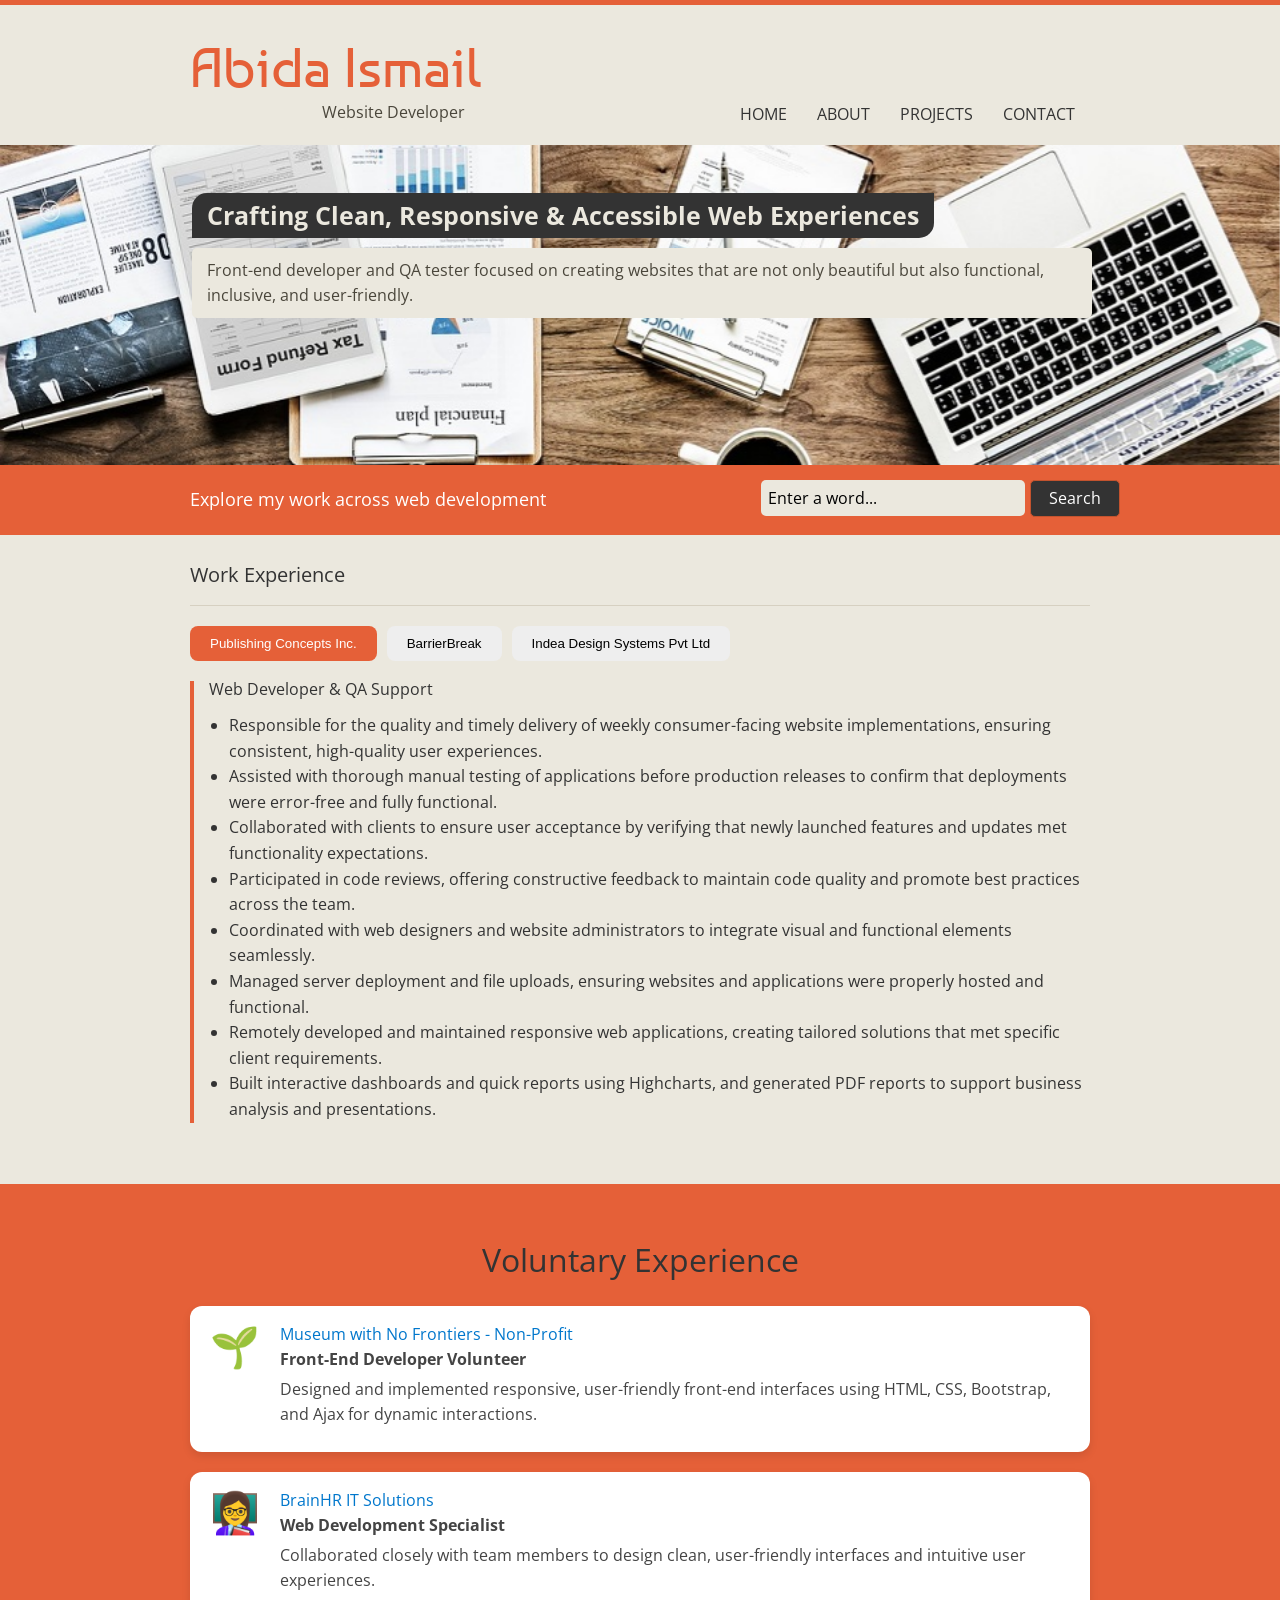
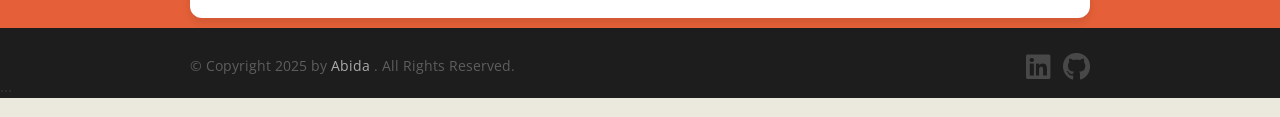
==== commit 5605fb59: "Added New Menu" ====
--- a/index.html
+++ b/index.html
@@ -100,11 +100,14 @@
 <span class="menu1"></span>
 <span class="menu2"></span>
 <span class="menu3"></span>
+<span class="menu4"></span>
+
 </div>
 <div id="mobileMenu">
 <ul>
 <li><a href="javascript:void(0)">Home</a></li>
 <li><a href="#boxcontent">About</a></li>
+<li><a href="javascript:void(0)">Projects</a></li>
 <li><a href="javascript:void(0)">Contact</a></li>
 </ul>
 </div>
@@ -123,6 +126,10 @@
 				<li>
 					<a href="#boxcontent"> About </a>
 				</li>
+
+					<li>
+					<a href="#projects"> Projects </a>
+				</li>
 				<li>
 					<a href="#copyright"> Contact </a>
 				</li>
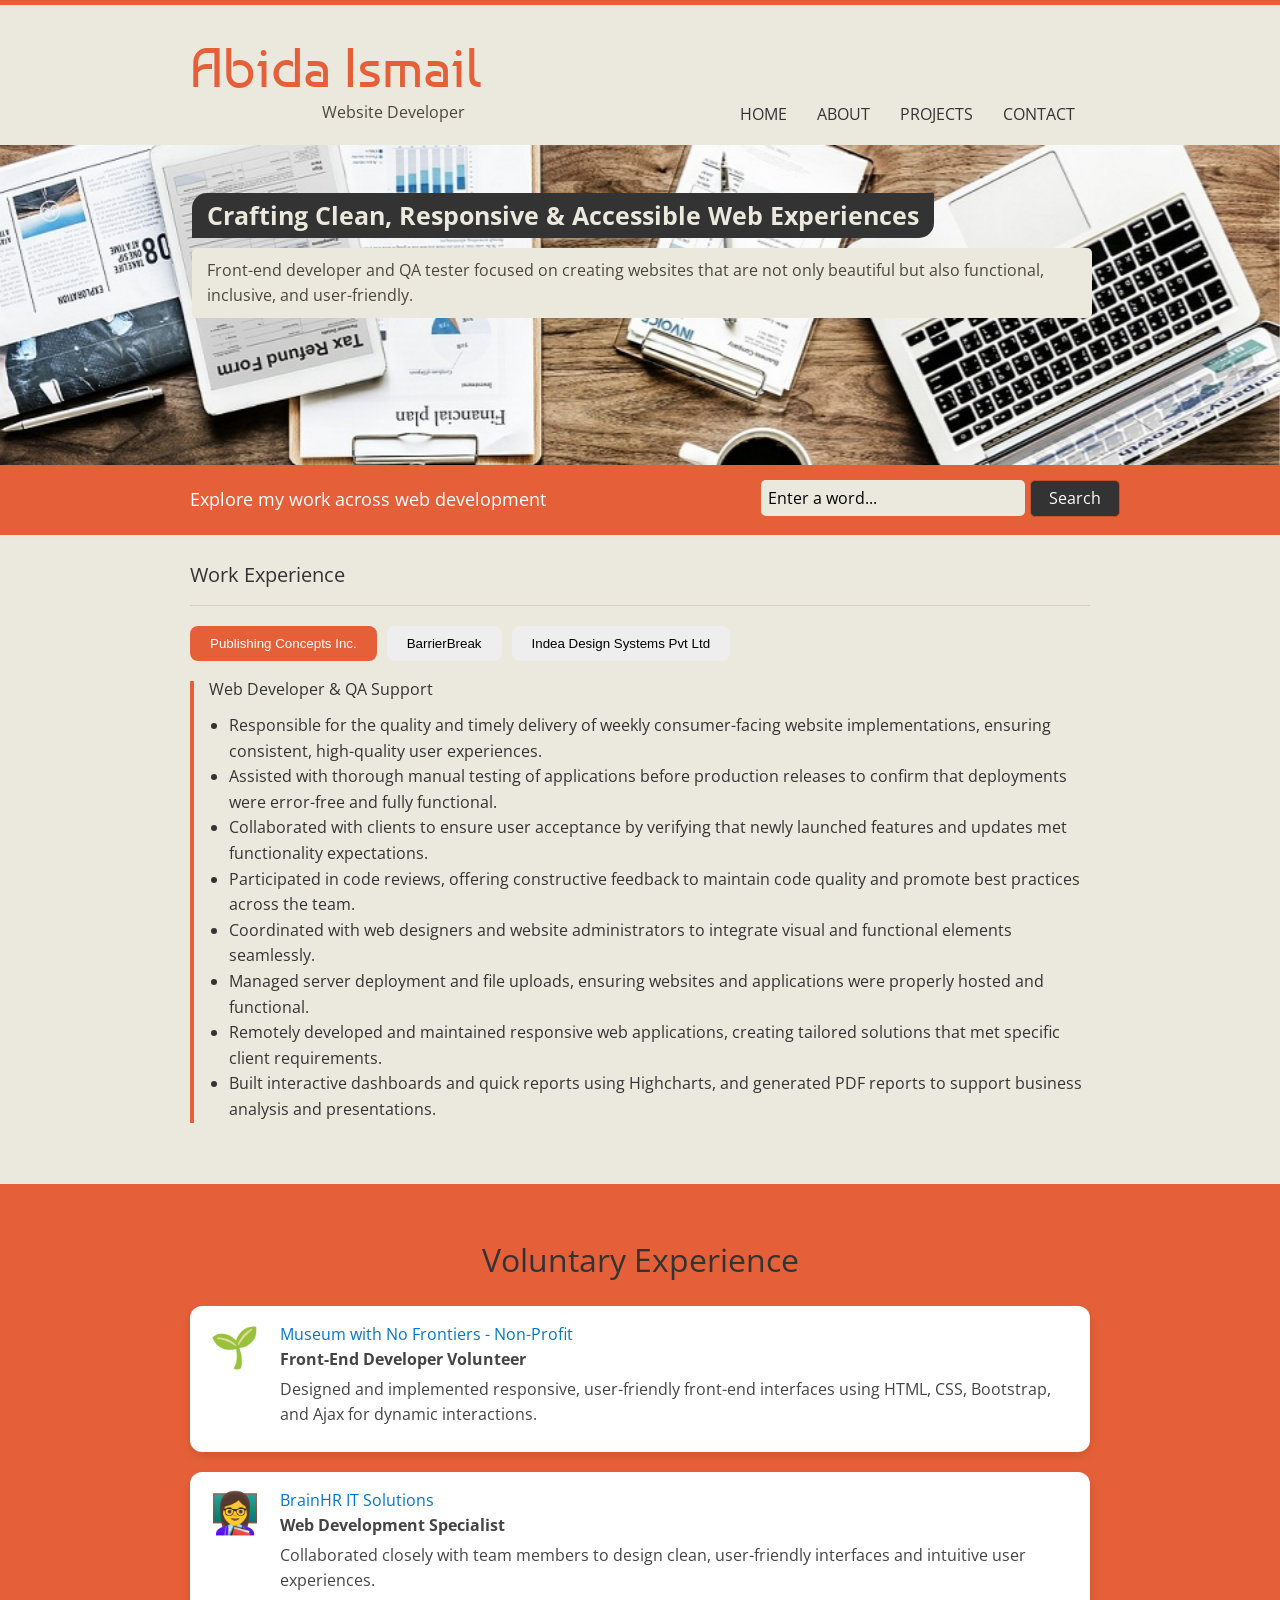
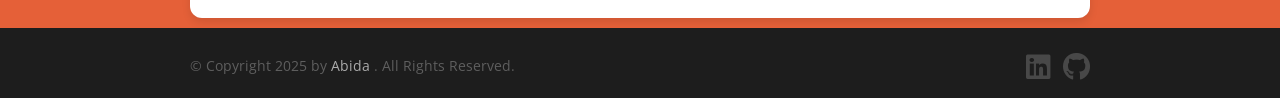
==== commit d84871a5: "made changes to footer styling & added mobile menu links" ====
--- a/index.html
+++ b/index.html
@@ -107,8 +107,8 @@
 <ul>
 <li><a href="javascript:void(0)">Home</a></li>
 <li><a href="#boxcontent">About</a></li>
-<li><a href="javascript:void(0)">Projects</a></li>
-<li><a href="javascript:void(0)">Contact</a></li>
+<li><a href="#projects">Projects</a></li>
+<li><a href="#copyright">Contact</a></li>
 </ul>
 </div>
 		<h1>
@@ -279,13 +279,9 @@
 	
 
 	<footer>
-		<h2 class="hidden">
-			Our footer
-		</h2>
+		
 		<section id="copyright">
-			<h3 class="hidden">
-				Copyright notice
-			</h3>
+			
 			<div class="wrapper">
 				<div class="social">
 					<a href="https://www.linkedin.com/in/abida-ismail-04575b30/" target="_blank">
@@ -299,7 +295,7 @@
 				&copy; Copyright 2025 by
 				<a href="#">Abida</a>
 				. All Rights Reserved.
-			</div>...
+			</div>
 		</section>
 		<!--<section class="wrapper">
 			<h3 class="hidden">
--- a/css/style.css
+++ b/css/style.css
@@ -374,7 +374,7 @@
 padding-top:30px;
 width:auto;
 max-width:900px;
-font-size:14px;
+font-size:10px;
 }
 
 footer .wrapper .column
@@ -700,20 +700,23 @@
 {
 width: 350px;
 margin: 0 auto;
-}
-
+font-size: 10px !important;
+
+
+
+}
 footer .wrapper .column
 {
 margin-top:30px;
 float:none;
-font-size: 14px;
 width: auto;
 }
 
+/*
 footer .wrapper .social
 {
 display:none;
-}
+}*/
 
 }
 
@@ -754,6 +757,8 @@
 
 footer .wrapper{
     width:auto;
+    font-size: 8px !important;
+
 }
 
 footer .wrapper .column
